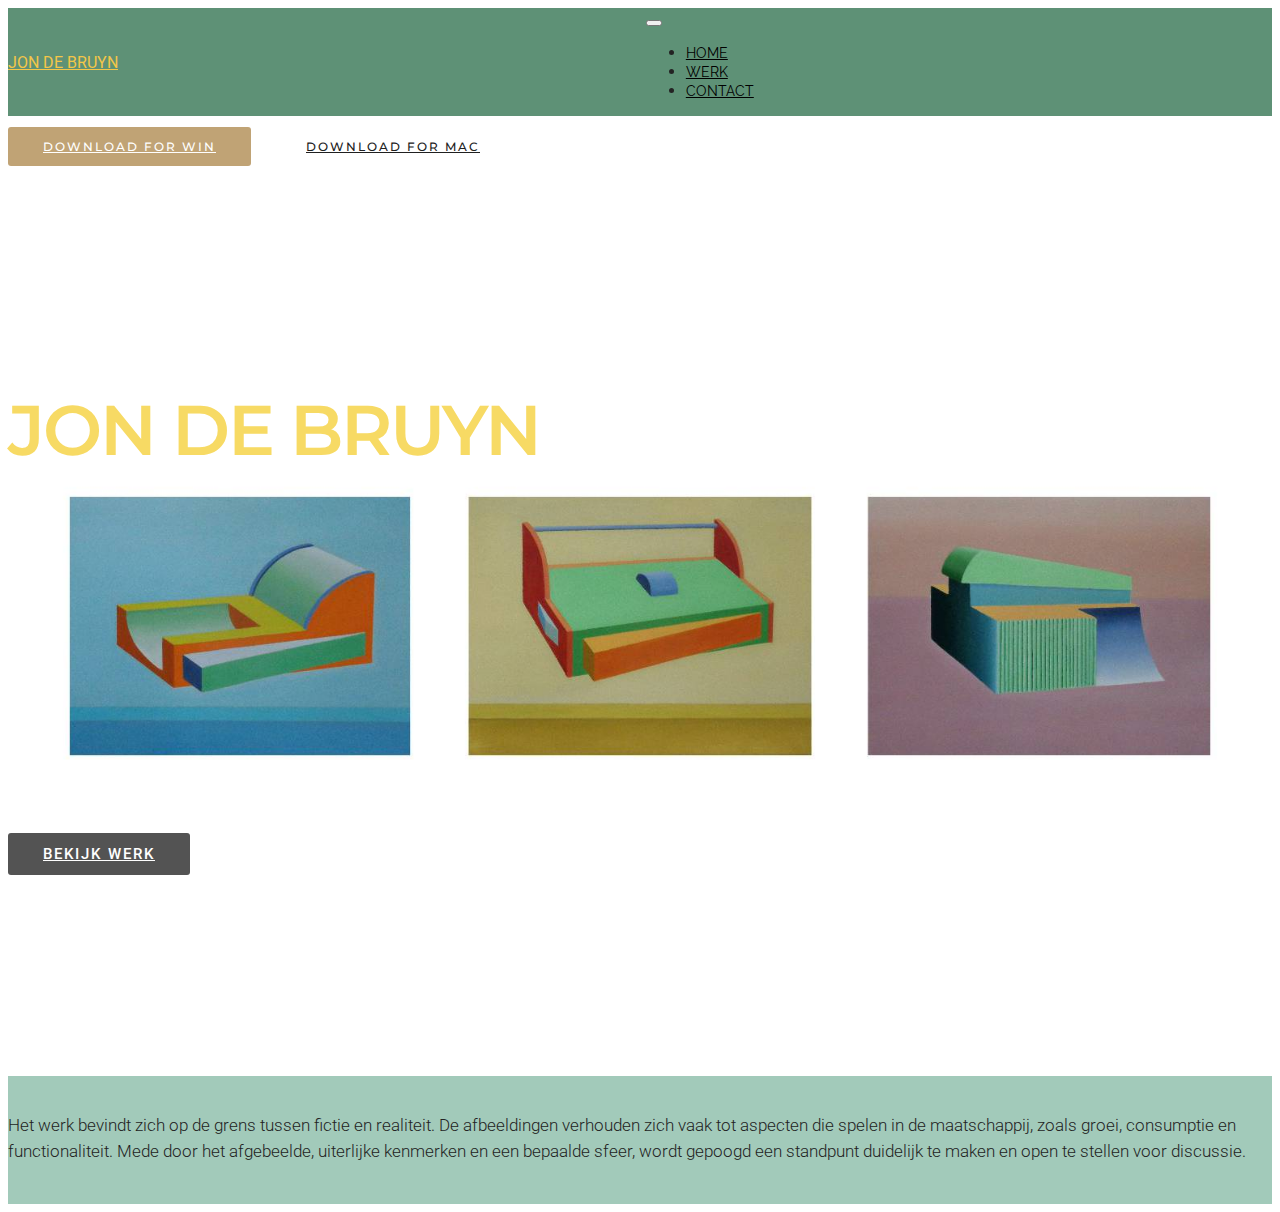
==== index.html @ d021d60c "Revert "VERSIE 2018"" ====
<!DOCTYPE html>
<html>
<head>
  <!-- Site made with Mobirise Website Builder v3.6.4, https://mobirise.com -->
  <meta charset="UTF-8">
  <meta http-equiv="X-UA-Compatible" content="IE=edge">
  <meta name="generator" content="Mobirise v3.6.4, mobirise.com">
  <meta name="viewport" content="width=device-width, initial-scale=1">
  <link rel="shortcut icon" href="assets/images/logo.png" type="image/x-icon">
  <meta name="description" content="JonDB, Portfolio, Beeldende Kunst">
  
  <link rel="stylesheet" href="https://fonts.googleapis.com/css?family=Lora:400,700,400italic,700italic&amp;subset=latin">
  <link rel="stylesheet" href="https://fonts.googleapis.com/css?family=Montserrat:400,700">
  <link rel="stylesheet" href="https://fonts.googleapis.com/css?family=Raleway:400,100,200,300,500,600,700,800,900">
  <link rel="stylesheet" href="assets/et-line-font-plugin/style.css">
  <link rel="stylesheet" href="assets/bootstrap-material-design-font/css/material.css">
  <link rel="stylesheet" href="assets/tether/tether.min.css">
  <link rel="stylesheet" href="assets/bootstrap/css/bootstrap.min.css">
  <link rel="stylesheet" href="assets/socicon/css/socicon.min.css">
  <link rel="stylesheet" href="assets/dropdown/css/style.css">
  <link rel="stylesheet" href="assets/theme/css/style.css">
  <link rel="stylesheet" href="assets/mobirise/css/mbr-additional.css" type="text/css">
  
  
  
</head>
<body>
<section id="index-ext_menu-0">

    <nav class="navbar navbar-dropdown navbar-fixed-top">
        <div class="container">

            <div class="mbr-table">
                <div class="mbr-table-cell">

                    <div class="navbar-brand">
                        
                        <a class="navbar-caption text-warning" href="https://mobirise.com">JON DE BRUYN<br></a>
                    </div>

                </div>
                <div class="mbr-table-cell">

                    <button class="navbar-toggler pull-xs-right hidden-md-up" type="button" data-toggle="collapse" data-target="#exCollapsingNavbar">
                        <div class="hamburger-icon"></div>
                    </button>

                    <ul class="nav-dropdown collapse pull-xs-right nav navbar-nav navbar-toggleable-sm" id="exCollapsingNavbar"><li class="nav-item"><a class="nav-link link" href="https://mobirise.com/">HOME<br></a></li><li class="nav-item"><a class="nav-link link" href="https://mobirise.com/">WERK</a></li><li class="nav-item"><a class="nav-link link" href="https://mobirise.com/">CONTACT<br></a></li></ul>
                    <button hidden="" class="navbar-toggler navbar-close" type="button" data-toggle="collapse" data-target="#exCollapsingNavbar">
                        <div class="close-icon"></div>
                    </button>

                </div>
            </div>

        </div>
    </nav>

</section>

<section class="engine"><a rel="external" href="https://mobirise.com">simple wysiwyg site builder software download</a></section><section class="mbr-section mbr-section__container mbr-after-navbar" id="index-buttons1-0" style="background-color: rgb(255, 255, 255); padding-top: 20px; padding-bottom: 20px;">

    <div class="container">
        <div class="row">
            <div class="col-xs-12">
                <div class="text-xs-center"><a class="btn btn-primary" href="https://mobirise.com/mobirise-free-win.zip">DOWNLOAD FOR WIN</a> <a class="btn btn-black btn-black-outline" href="https://mobirise.com/mobirise-free-mac.zip">DOWNLOAD FOR MAC</a></div>
            </div>
        </div>
    </div>

</section>

<section class="mbr-section mbr-section-hero mbr-section-full" id="index-header1-0" style="background-image: url(assets/images/omslag-2000x1111-64.jpg);">

    <div class="mbr-overlay" style="opacity: 0; background-color: rgb(97, 173, 226);"></div>

    <div class="mbr-table-cell">

        <div class="container">
            <div class="row">
                <div class="mbr-section col-md-10 col-md-offset-1 text-xs-center">

                    <h1 class="mbr-section-title display-1"><span style="color: rgb(247, 218, 100); font-family: Montserrat, sans-serif; font-size: 4.39rem; line-height: 1.1;">JON DE BRUYN</span><br><br><br><br><br></h1>
                    
                    <div class="mbr-section-btn"><a class="btn btn-lg btn-black" href="https://mobirise.com">BEKIJK WERK</a> </div>
                </div>
            </div>
        </div>
    </div>

    

</section>

<section class="mbr-section article mbr-section__container" id="index-content1-0" style="background-color: rgb(162, 202, 186); padding-top: 20px; padding-bottom: 40px;">

    <div class="container">
        <div class="row">
            <div class="col-xs-12 lead"><p>Het werk bevindt zich op de grens tussen fictie en realiteit.&nbsp;<span style="font-size: 1.07rem; line-height: 1.5;">De afbeeldingen verhouden zich vaak tot aspecten die spelen in de maatschappij, zoals groei, consumptie en functionaliteit. Mede door het afgebeelde, uiterlijke kenmerken en een bepaalde sfeer, wordt gepoogd een standpunt duidelijk te maken en open te stellen voor discussie.</span></p></div>
        </div>
    </div>

</section>


  <script src="assets/web/assets/jquery/jquery.min.js"></script>
  <script src="assets/tether/tether.min.js"></script>
  <script src="assets/bootstrap/js/bootstrap.min.js"></script>
  <script src="assets/smooth-scroll/SmoothScroll.js"></script>
  <script src="assets/dropdown/js/script.min.js"></script>
  <script src="assets/touchSwipe/jquery.touchSwipe.min.js"></script>
  <script src="assets/theme/js/script.js"></script>
  
  
</body>
</html>
---- assets/bootstrap-material-design-font/css/material.css ----
@font-face {
  font-family: 'Material-Design-Icons';
  src: url('../fonts/Material-Design-Icons.eot?3ocs8m');
  src: url('../fonts/Material-Design-Icons.eot?#iefix3ocs8m') format('embedded-opentype'), url('../fonts/Material-Design-Icons.woff?3ocs8m') format('woff'), url('../fonts/Material-Design-Icons.ttf?3ocs8m') format('truetype'), url('../fonts/Material-Design-Icons.svg?3ocs8m#Material-Design-Icons') format('svg');
  font-weight: normal;
  font-style: normal;
}
[class^="mdi-"],
[class*="mdi-"] {
  speak: none;
  display: inline-block;
  font-style: normal;
  font-variant:normal;
  font-weight:normal;
  /*font-size:24px;*/
  line-height:1;
  font-family:'Material-Design-Icons' !important;
  text-rendering: auto;
  
  -webkit-font-smoothing: antialiased;
  -moz-osx-font-smoothing: grayscale;
  -webkit-transform: translate(0, 0);
      -ms-transform: translate(0, 0);
          transform: translate(0, 0);
}
[class^="mdi-"]:before,
[class*="mdi-"]:before {
  display: inline-block;
  speak: none;
  text-decoration: inherit;
}
[class^="mdi-"].pull-left,
[class*="mdi-"].pull-left {
  margin-right: .3em;
}
[class^="mdi-"].pull-right,
[class*="mdi-"].pull-right {
  margin-left: .3em;
}
[class^="mdi-"].mdi-lg:before,
[class*="mdi-"].mdi-lg:before,
[class^="mdi-"].mdi-lg:after,
[class*="mdi-"].mdi-lg:after {
  font-size: 1.33333333em;
  line-height: 0.75em;
  vertical-align: -15%;
}
[class^="mdi-"].mdi-2x:before,
[class*="mdi-"].mdi-2x:before,
[class^="mdi-"].mdi-2x:after,
[class*="mdi-"].mdi-2x:after {
  font-size: 2em;
}
[class^="mdi-"].mdi-3x:before,
[class*="mdi-"].mdi-3x:before,
[class^="mdi-"].mdi-3x:after,
[class*="mdi-"].mdi-3x:after {
  font-size: 3em;
}
[class^="mdi-"].mdi-4x:before,
[class*="mdi-"].mdi-4x:before,
[class^="mdi-"].mdi-4x:after,
[class*="mdi-"].mdi-4x:after {
  font-size: 4em;
}
[class^="mdi-"].mdi-5x:before,
[class*="mdi-"].mdi-5x:before,
[class^="mdi-"].mdi-5x:after,
[class*="mdi-"].mdi-5x:after {
  font-size: 5em;
}
[class^="mdi-device-signal-cellular-"]:after,
[class^="mdi-device-battery-"]:after,
[class^="mdi-device-battery-charging-"]:after,
[class^="mdi-device-signal-cellular-connected-no-internet-"]:after,
[class^="mdi-device-signal-wifi-"]:after,
[class^="mdi-device-signal-wifi-statusbar-not-connected"]:after,
.mdi-device-network-wifi:after {
  opacity: .3;
  position: absolute;
  left: 0;
  top: 0;
  z-index: 1;
  display: inline-block;
  speak: none;
  text-decoration: inherit;
}
[class^="mdi-device-signal-cellular-"]:after {
  content: "\e758";
}
[class^="mdi-device-battery-"]:after {
  content: "\e735";
}
[class^="mdi-device-battery-charging-"]:after {
  content: "\e733";
}
[class^="mdi-device-signal-cellular-connected-no-internet-"]:after {
  content: "\e75d";
}
[class^="mdi-device-signal-wifi-"]:after,
.mdi-device-network-wifi:after {
  content: "\e765";
}
[class^="mdi-device-signal-wifi-statusbasr-not-connected"]:after {
  content: "\e8f7";
}
.mdi-device-signal-cellular-off:after,
.mdi-device-signal-cellular-null:after,
.mdi-device-signal-cellular-no-sim:after,
.mdi-device-signal-wifi-off:after,
.mdi-device-signal-wifi-4-bar:after,
.mdi-device-signal-cellular-4-bar:after,
.mdi-device-battery-alert:after,
.mdi-device-signal-cellular-connected-no-internet-4-bar:after,
.mdi-device-battery-std:after,
.mdi-device-battery-full .mdi-device-battery-unknown:after {
  content: "";
}
.mdi-fw {
  width: 1.28571429em;
  text-align: center;
}
.mdi-ul {
  padding-left: 0;
  margin-left: 2.14285714em;
  list-style-type: none;
}
.mdi-ul > li {
  position: relative;
}
.mdi-li {
  position: absolute;
  left: -2.14285714em;
  width: 2.14285714em;
  top: 0.14285714em;
  text-align: center;
}
.mdi-li.mdi-lg {
  left: -1.85714286em;
}
.mdi-border {
  padding: .2em .25em .15em;
  border: solid 0.08em #eeeeee;
  border-radius: .1em;
}
.mdi-spin {
  -webkit-animation: mdi-spin 2s infinite linear;
  animation: mdi-spin 2s infinite linear;
  -webkit-transform-origin: 50% 50%;
  -ms-transform-origin: 50% 50%;
      transform-origin: 50% 50%;
}
.mdi-pulse {
  -webkit-animation: mdi-spin 1s steps(8) infinite;
  animation: mdi-spin 1s steps(8) infinite;
  -webkit-transform-origin: 50% 50%;
  -ms-transform-origin: 50% 50%;
      transform-origin: 50% 50%;
}
@-webkit-keyframes mdi-spin {
  0% {
    -webkit-transform: rotate(0deg);
    transform: rotate(0deg);
  }
  100% {
    -webkit-transform: rotate(359deg);
    transform: rotate(359deg);
  }
}
@keyframes mdi-spin {
  0% {
    -webkit-transform: rotate(0deg);
    transform: rotate(0deg);
  }
  100% {
    -webkit-transform: rotate(359deg);
    transform: rotate(359deg);
  }
}
.mdi-rotate-90 {
  filter: progid:DXImageTransform.Microsoft.BasicImage(rotation=1);
  -webkit-transform: rotate(90deg);
  -ms-transform: rotate(90deg);
  transform: rotate(90deg);
}
.mdi-rotate-180 {
  filter: progid:DXImageTransform.Microsoft.BasicImage(rotation=2);
  -webkit-transform: rotate(180deg);
  -ms-transform: rotate(180deg);
  transform: rotate(180deg);
}
.mdi-rotate-270 {
  filter: progid:DXImageTransform.Microsoft.BasicImage(rotation=3);
  -webkit-transform: rotate(270deg);
  -ms-transform: rotate(270deg);
  transform: rotate(270deg);
}
.mdi-flip-horizontal {
  filter: progid:DXImageTransform.Microsoft.BasicImage(rotation=0, mirror=1);
  -webkit-transform: scale(-1, 1);
  -ms-transform: scale(-1, 1);
  transform: scale(-1, 1);
}
.mdi-flip-vertical {
  filter: progid:DXImageTransform.Microsoft.BasicImage(rotation=2, mirror=1);
  -webkit-transform: scale(1, -1);
  -ms-transform: scale(1, -1);
  transform: scale(1, -1);
}
:root .mdi-rotate-90,
:root .mdi-rotate-180,
:root .mdi-rotate-270,
:root .mdi-flip-horizontal,
:root .mdi-flip-vertical {
  -webkit-filter: none;
          filter: none;
}
.mdi-stack {
  position: relative;
  display: inline-block;
  width: 2em;
  height: 2em;
  line-height: 2em;
  vertical-align: middle;
}
.mdi-stack-1x,
.mdi-stack-2x {
  position: absolute;
  left: 0;
  width: 100%;
  text-align: center;
}
.mdi-stack-1x {
  line-height: inherit;
}
.mdi-stack-2x {
  font-size: 2em;
}
.mdi-inverse {
  color: #ffffff;
}
/* Start Icons */
.mdi-action-3d-rotation:before {
  content: "\e600";
}
.mdi-action-accessibility:before {
  content: "\e601";
}
.mdi-action-account-balance-wallet:before {
  content: "\e602";
}
.mdi-action-account-balance:before {
  content: "\e603";
}
.mdi-action-account-box:before {
  content: "\e604";
}
.mdi-action-account-child:before {
  content: "\e605";
}
.mdi-action-account-circle:before {
  content: "\e606";
}
.mdi-action-add-shopping-cart:before {
  content: "\e607";
}
.mdi-action-alarm-add:before {
  content: "\e608";
}
.mdi-action-alarm-off:before {
  content: "\e609";
}
.mdi-action-alarm-on:before {
  content: "\e60a";
}
.mdi-action-alarm:before {
  content: "\e60b";
}
.mdi-action-android:before {
  content: "\e60c";
}
.mdi-action-announcement:before {
  content: "\e60d";
}
.mdi-action-aspect-ratio:before {
  content: "\e60e";
}
.mdi-action-assessment:before {
  content: "\e60f";
}
.mdi-action-assignment-ind:before {
  content: "\e610";
}
.mdi-action-assignment-late:before {
  content: "\e611";
}
.mdi-action-assignment-return:before {
  content: "\e612";
}
.mdi-action-assignment-returned:before {
  content: "\e613";
}
.mdi-action-assignment-turned-in:before {
  content: "\e614";
}
.mdi-action-assignment:before {
  content: "\e615";
}
.mdi-action-autorenew:before {
  content: "\e616";
}
.mdi-action-backup:before {
  content: "\e617";
}
.mdi-action-book:before {
  content: "\e618";
}
.mdi-action-bookmark-outline:before {
  content: "\e619";
}
.mdi-action-bookmark:before {
  content: "\e61a";
}
.mdi-action-bug-report:before {
  content: "\e61b";
}
.mdi-action-cached:before {
  content: "\e61c";
}
.mdi-action-check-circle:before {
  content: "\e61d";
}
.mdi-action-class:before {
  content: "\e61e";
}
.mdi-action-credit-card:before {
  content: "\e61f";
}
.mdi-action-dashboard:before {
  content: "\e620";
}
.mdi-action-delete:before {
  content: "\e621";
}
.mdi-action-description:before {
  content: "\e622";
}
.mdi-action-dns:before {
  content: "\e623";
}
.mdi-action-done-all:before {
  content: "\e624";
}
.mdi-action-done:before {
  content: "\e625";
}
.mdi-action-event:before {
  content: "\e626";
}
.mdi-action-exit-to-app:before {
  content: "\e627";
}
.mdi-action-explore:before {
  content: "\e628";
}
.mdi-action-extension:before {
  content: "\e629";
}
.mdi-action-face-unlock:before {
  content: "\e62a";
}
.mdi-action-favorite-outline:before {
  content: "\e62b";
}
.mdi-action-favorite:before {
  content: "\e62c";
}
.mdi-action-find-in-page:before {
  content: "\e62d";
}
.mdi-action-find-replace:before {
  content: "\e62e";
}
.mdi-action-flip-to-back:before {
  content: "\e62f";
}
.mdi-action-flip-to-front:before {
  content: "\e630";
}
.mdi-action-get-app:before {
  content: "\e631";
}
.mdi-action-grade:before {
  content: "\e632";
}
.mdi-action-group-work:before {
  content: "\e633";
}
.mdi-action-help:before {
  content: "\e634";
}
.mdi-action-highlight-remove:before {
  content: "\e635";
}
.mdi-action-history:before {
  content: "\e636";
}
.mdi-action-home:before {
  content: "\e637";
}
.mdi-action-https:before {
  content: "\e638";
}
.mdi-action-info-outline:before {
  content: "\e639";
}
.mdi-action-info:before {
  content: "\e63a";
}
.mdi-action-input:before {
  content: "\e63b";
}
.mdi-action-invert-colors:before {
  content: "\e63c";
}
.mdi-action-label-outline:before {
  content: "\e63d";
}
.mdi-action-label:before {
  content: "\e63e";
}
.mdi-action-language:before {
  content: "\e63f";
}
.mdi-action-launch:before {
  content: "\e640";
}
.mdi-action-list:before {
  content: "\e641";
}
.mdi-action-lock-open:before {
  content: "\e642";
}
.mdi-action-lock-outline:before {
  content: "\e643";
}
.mdi-action-lock:before {
  content: "\e644";
}
.mdi-action-loyalty:before {
  content: "\e645";
}
.mdi-action-markunread-mailbox:before {
  content: "\e646";
}
.mdi-action-note-add:before {
  content: "\e647";
}
.mdi-action-open-in-browser:before {
  content: "\e648";
}
.mdi-action-open-in-new:before {
  content: "\e649";
}
.mdi-action-open-with:before {
  content: "\e64a";
}
.mdi-action-pageview:before {
  content: "\e64b";
}
.mdi-action-payment:before {
  content: "\e64c";
}
.mdi-action-perm-camera-mic:before {
  content: "\e64d";
}
.mdi-action-perm-contact-cal:before {
  content: "\e64e";
}
.mdi-action-perm-data-setting:before {
  content: "\e64f";
}
.mdi-action-perm-device-info:before {
  content: "\e650";
}
.mdi-action-perm-identity:before {
  content: "\e651";
}
.mdi-action-perm-media:before {
  content: "\e652";
}
.mdi-action-perm-phone-msg:before {
  content: "\e653";
}
.mdi-action-perm-scan-wifi:before {
  content: "\e654";
}
.mdi-action-picture-in-picture:before {
  content: "\e655";
}
.mdi-action-polymer:before {
  content: "\e656";
}
.mdi-action-print:before {
  content: "\e657";
}
.mdi-action-query-builder:before {
  content: "\e658";
}
.mdi-action-question-answer:before {
  content: "\e659";
}
.mdi-action-receipt:before {
  content: "\e65a";
}
.mdi-action-redeem:before {
  content: "\e65b";
}
.mdi-action-reorder:before {
  content: "\e65c";
}
.mdi-action-report-problem:before {
  content: "\e65d";
}
.mdi-action-restore:before {
  content: "\e65e";
}
.mdi-action-room:before {
  content: "\e65f";
}
.mdi-action-schedule:before {
  content: "\e660";
}
.mdi-action-search:before {
  content: "\e661";
}
.mdi-action-settings-applications:before {
  content: "\e662";
}
.mdi-action-settings-backup-restore:before {
  content: "\e663";
}
.mdi-action-settings-bluetooth:before {
  content: "\e664";
}
.mdi-action-settings-cell:before {
  content: "\e665";
}
.mdi-action-settings-display:before {
  content: "\e666";
}
.mdi-action-settings-ethernet:before {
  content: "\e667";
}
.mdi-action-settings-input-antenna:before {
  content: "\e668";
}
.mdi-action-settings-input-component:before {
  content: "\e669";
}
.mdi-action-settings-input-composite:before {
  content: "\e66a";
}
.mdi-action-settings-input-hdmi:before {
  content: "\e66b";
}
.mdi-action-settings-input-svideo:before {
  content: "\e66c";
}
.mdi-action-settings-overscan:before {
  content: "\e66d";
}
.mdi-action-settings-phone:before {
  content: "\e66e";
}
.mdi-action-settings-power:before {
  content: "\e66f";
}
.mdi-action-settings-remote:before {
  content: "\e670";
}
.mdi-action-settings-voice:before {
  content: "\e671";
}
.mdi-action-settings:before {
  content: "\e672";
}
.mdi-action-shop-two:before {
  content: "\e673";
}
.mdi-action-shop:before {
  content: "\e674";
}
.mdi-action-shopping-basket:before {
  content: "\e675";
}
.mdi-action-shopping-cart:before {
  content: "\e676";
}
.mdi-action-speaker-notes:before {
  content: "\e677";
}
.mdi-action-spellcheck:before {
  content: "\e678";
}
.mdi-action-star-rate:before {
  content: "\e679";
}
.mdi-action-stars:before {
  content: "\e67a";
}
.mdi-action-store:before {
  content: "\e67b";
}
.mdi-action-subject:before {
  content: "\e67c";
}
.mdi-action-supervisor-account:before {
  content: "\e67d";
}
.mdi-action-swap-horiz:before {
  content: "\e67e";
}
.mdi-action-swap-vert-circle:before {
  content: "\e67f";
}
.mdi-action-swap-vert:before {
  content: "\e680";
}
.mdi-action-system-update-tv:before {
  content: "\e681";
}
.mdi-action-tab-unselected:before {
  content: "\e682";
}
.mdi-action-tab:before {
  content: "\e683";
}
.mdi-action-theaters:before {
  content: "\e684";
}
.mdi-action-thumb-down:before {
  content: "\e685";
}
.mdi-action-thumb-up:before {
  content: "\e686";
}
.mdi-action-thumbs-up-down:before {
  content: "\e687";
}
.mdi-action-toc:before {
  content: "\e688";
}
.mdi-action-today:before {
  content: "\e689";
}
.mdi-action-track-changes:before {
  content: "\e68a";
}
.mdi-action-translate:before {
  content: "\e68b";
}
.mdi-action-trending-down:before {
  content: "\e68c";
}
.mdi-action-trending-neutral:before {
  content: "\e68d";
}
.mdi-action-trending-up:before {
  content: "\e68e";
}
.mdi-action-turned-in-not:before {
  content: "\e68f";
}
.mdi-action-turned-in:before {
  content: "\e690";
}
.mdi-action-verified-user:before {
  content: "\e691";
}
.mdi-action-view-agenda:before {
  content: "\e692";
}
.mdi-action-view-array:before {
  content: "\e693";
}
.mdi-action-view-carousel:before {
  content: "\e694";
}
.mdi-action-view-column:before {
  content: "\e695";
}
.mdi-action-view-day:before {
  content: "\e696";
}
.mdi-action-view-headline:before {
  content: "\e697";
}
.mdi-action-view-list:before {
  content: "\e698";
}
.mdi-action-view-module:before {
  content: "\e699";
}
.mdi-action-view-quilt:before {
  content: "\e69a";
}
.mdi-action-view-stream:before {
  content: "\e69b";
}
.mdi-action-view-week:before {
  content: "\e69c";
}
.mdi-action-visibility-off:before {
  content: "\e69d";
}
.mdi-action-visibility:before {
  content: "\e69e";
}
.mdi-action-wallet-giftcard:before {
  content: "\e69f";
}
.mdi-action-wallet-membership:before {
  content: "\e6a0";
}
.mdi-action-wallet-travel:before {
  content: "\e6a1";
}
.mdi-action-work:before {
  content: "\e6a2";
}
.mdi-alert-error:before {
  content: "\e6a3";
}
.mdi-alert-warning:before {
  content: "\e6a4";
}
.mdi-av-album:before {
  content: "\e6a5";
}
.mdi-av-closed-caption:before {
  content: "\e6a6";
}
.mdi-av-equalizer:before {
  content: "\e6a7";
}
.mdi-av-explicit:before {
  content: "\e6a8";
}
.mdi-av-fast-forward:before {
  content: "\e6a9";
}
.mdi-av-fast-rewind:before {
  content: "\e6aa";
}
.mdi-av-games:before {
  content: "\e6ab";
}
.mdi-av-hearing:before {
  content: "\e6ac";
}
.mdi-av-high-quality:before {
  content: "\e6ad";
}
.mdi-av-loop:before {
  content: "\e6ae";
}
.mdi-av-mic-none:before {
  content: "\e6af";
}
.mdi-av-mic-off:before {
  content: "\e6b0";
}
.mdi-av-mic:before {
  content: "\e6b1";
}
.mdi-av-movie:before {
  content: "\e6b2";
}
.mdi-av-my-library-add:before {
  content: "\e6b3";
}
.mdi-av-my-library-books:before {
  content: "\e6b4";
}
.mdi-av-my-library-music:before {
  content: "\e6b5";
}
.mdi-av-new-releases:before {
  content: "\e6b6";
}
.mdi-av-not-interested:before {
  content: "\e6b7";
}
.mdi-av-pause-circle-fill:before {
  content: "\e6b8";
}
.mdi-av-pause-circle-outline:before {
  content: "\e6b9";
}
.mdi-av-pause:before {
  content: "\e6ba";
}
.mdi-av-play-arrow:before {
  content: "\e6bb";
}
.mdi-av-play-circle-fill:before {
  content: "\e6bc";
}
.mdi-av-play-circle-outline:before {
  content: "\e6bd";
}
.mdi-av-play-shopping-bag:before {
  content: "\e6be";
}
.mdi-av-playlist-add:before {
  content: "\e6bf";
}
.mdi-av-queue-music:before {
  content: "\e6c0";
}
.mdi-av-queue:before {
  content: "\e6c1";
}
.mdi-av-radio:before {
  content: "\e6c2";
}
.mdi-av-recent-actors:before {
  content: "\e6c3";
}
.mdi-av-repeat-one:before {
  content: "\e6c4";
}
.mdi-av-repeat:before {
  content: "\e6c5";
}
.mdi-av-replay:before {
  content: "\e6c6";
}
.mdi-av-shuffle:before {
  content: "\e6c7";
}
.mdi-av-skip-next:before {
  content: "\e6c8";
}
.mdi-av-skip-previous:before {
  content: "\e6c9";
}
.mdi-av-snooze:before {
  content: "\e6ca";
}
.mdi-av-stop:before {
  content: "\e6cb";
}
.mdi-av-subtitles:before {
  content: "\e6cc";
}
.mdi-av-surround-sound:before {
  content: "\e6cd";
}
.mdi-av-timer:before {
  content: "\e6ce";
}
.mdi-av-video-collection:before {
  content: "\e6cf";
}
.mdi-av-videocam-off:before {
  content: "\e6d0";
}
.mdi-av-videocam:before {
  content: "\e6d1";
}
.mdi-av-volume-down:before {
  content: "\e6d2";
}
.mdi-av-volume-mute:before {
  content: "\e6d3";
}
.mdi-av-volume-off:before {
  content: "\e6d4";
}
.mdi-av-volume-up:before {
  content: "\e6d5";
}
.mdi-av-web:before {
  content: "\e6d6";
}
.mdi-communication-business:before {
  content: "\e6d7";
}
.mdi-communication-call-end:before {
  content: "\e6d8";
}
.mdi-communication-call-made:before {
  content: "\e6d9";
}
.mdi-communication-call-merge:before {
  content: "\e6da";
}
.mdi-communication-call-missed:before {
  content: "\e6db";
}
.mdi-communication-call-received:before {
  content: "\e6dc";
}
.mdi-communication-call-split:before {
  content: "\e6dd";
}
.mdi-communication-call:before {
  content: "\e6de";
}
.mdi-communication-chat:before {
  content: "\e6df";
}
.mdi-communication-clear-all:before {
  content: "\e6e0";
}
.mdi-communication-comment:before {
  content: "\e6e1";
}
.mdi-communication-contacts:before {
  content: "\e6e2";
}
.mdi-communication-dialer-sip:before {
  content: "\e6e3";
}
.mdi-communication-dialpad:before {
  content: "\e6e4";
}
.mdi-communication-dnd-on:before {
  content: "\e6e5";
}
.mdi-communication-email:before {
  content: "\e6e6";
}
.mdi-communication-forum:before {
  content: "\e6e7";
}
.mdi-communication-import-export:before {
  content: "\e6e8";
}
.mdi-communication-invert-colors-off:before {
  content: "\e6e9";
}
.mdi-communication-invert-colors-on:before {
  content: "\e6ea";
}
.mdi-communication-live-help:before {
  content: "\e6eb";
}
.mdi-communication-location-off:before {
  content: "\e6ec";
}
.mdi-communication-location-on:before {
  content: "\e6ed";
}
.mdi-communication-message:before {
  content: "\e6ee";
}
.mdi-communication-messenger:before {
  content: "\e6ef";
}
.mdi-communication-no-sim:before {
  content: "\e6f0";
}
.mdi-communication-phone:before {
  content: "\e6f1";
}
.mdi-communication-portable-wifi-off:before {
  content: "\e6f2";
}
.mdi-communication-quick-contacts-dialer:before {
  content: "\e6f3";
}
.mdi-communication-quick-contacts-mail:before {
  content: "\e6f4";
}
.mdi-communication-ring-volume:before {
  content: "\e6f5";
}
.mdi-communication-stay-current-landscape:before {
  content: "\e6f6";
}
.mdi-communication-stay-current-portrait:before {
  content: "\e6f7";
}
.mdi-communication-stay-primary-landscape:before {
  content: "\e6f8";
}
.mdi-communication-stay-primary-portrait:before {
  content: "\e6f9";
}
.mdi-communication-swap-calls:before {
  content: "\e6fa";
}
.mdi-communication-textsms:before {
  content: "\e6fb";
}
.mdi-communication-voicemail:before {
  content: "\e6fc";
}
.mdi-communication-vpn-key:before {
  content: "\e6fd";
}
.mdi-content-add-box:before {
  content: "\e6fe";
}
.mdi-content-add-circle-outline:before {
  content: "\e6ff";
}
.mdi-content-add-circle:before {
  content: "\e700";
}
.mdi-content-add:before {
  content: "\e701";
}
.mdi-content-archive:before {
  content: "\e702";
}
.mdi-content-backspace:before {
  content: "\e703";
}
.mdi-content-block:before {
  content: "\e704";
}
.mdi-content-clear:before {
  content: "\e705";
}
.mdi-content-content-copy:before {
  content: "\e706";
}
.mdi-content-content-cut:before {
  content: "\e707";
}
.mdi-content-content-paste:before {
  content: "\e708";
}
.mdi-content-create:before {
  content: "\e709";
}
.mdi-content-drafts:before {
  content: "\e70a";
}
.mdi-content-filter-list:before {
  content: "\e70b";
}
.mdi-content-flag:before {
  content: "\e70c";
}
.mdi-content-forward:before {
  content: "\e70d";
}
.mdi-content-gesture:before {
  content: "\e70e";
}
.mdi-content-inbox:before {
  content: "\e70f";
}
.mdi-content-link:before {
  content: "\e710";
}
.mdi-content-mail:before {
  content: "\e711";
}
.mdi-content-markunread:before {
  content: "\e712";
}
.mdi-content-redo:before {
  content: "\e713";
}
.mdi-content-remove-circle-outline:before {
  content: "\e714";
}
.mdi-content-remove-circle:before {
  content: "\e715";
}
.mdi-content-remove:before {
  content: "\e716";
}
.mdi-content-reply-all:before {
  content: "\e717";
}
.mdi-content-reply:before {
  content: "\e718";
}
.mdi-content-report:before {
  content: "\e719";
}
.mdi-content-save:before {
  content: "\e71a";
}
.mdi-content-select-all:before {
  content: "\e71b";
}
.mdi-content-send:before {
  content: "\e71c";
}
.mdi-content-sort:before {
  content: "\e71d";
}
.mdi-content-text-format:before {
  content: "\e71e";
}
.mdi-content-undo:before {
  content: "\e71f";
}
.mdi-editor-attach-file:before {
  content: "\e776";
}
.mdi-editor-attach-money:before {
  content: "\e777";
}
.mdi-editor-border-all:before {
  content: "\e778";
}
.mdi-editor-border-bottom:before {
  content: "\e779";
}
.mdi-editor-border-clear:before {
  content: "\e77a";
}
.mdi-editor-border-color:before {
  content: "\e77b";
}
.mdi-editor-border-horizontal:before {
  content: "\e77c";
}
.mdi-editor-border-inner:before {
  content: "\e77d";
}
.mdi-editor-border-left:before {
  content: "\e77e";
}
.mdi-editor-border-outer:before {
  content: "\e77f";
}
.mdi-editor-border-right:before {
  content: "\e780";
}
.mdi-editor-border-style:before {
  content: "\e781";
}
.mdi-editor-border-top:before {
  content: "\e782";
}
.mdi-editor-border-vertical:before {
  content: "\e783";
}
.mdi-editor-format-align-center:before {
  content: "\e784";
}
.mdi-editor-format-align-justify:before {
  content: "\e785";
}
.mdi-editor-format-align-left:before {
  content: "\e786";
}
.mdi-editor-format-align-right:before {
  content: "\e787";
}
.mdi-editor-format-bold:before {
  content: "\e788";
}
.mdi-editor-format-clear:before {
  content: "\e789";
}
.mdi-editor-format-color-fill:before {
  content: "\e78a";
}
.mdi-editor-format-color-reset:before {
  content: "\e78b";
}
.mdi-editor-format-color-text:before {
  content: "\e78c";
}
.mdi-editor-format-indent-decrease:before {
  content: "\e78d";
}
.mdi-editor-format-indent-increase:before {
  content: "\e78e";
}
.mdi-editor-format-italic:before {
  content: "\e78f";
}
.mdi-editor-format-line-spacing:before {
  content: "\e790";
}
.mdi-editor-format-list-bulleted:before {
  content: "\e791";
}
.mdi-editor-format-list-numbered:before {
  content: "\e792";
}
.mdi-editor-format-paint:before {
  content: "\e793";
}
.mdi-editor-format-quote:before {
  content: "\e794";
}
.mdi-editor-format-size:before {
  content: "\e795";
}
.mdi-editor-format-strikethrough:before {
  content: "\e796";
}
.mdi-editor-format-textdirection-l-to-r:before {
  content: "\e797";
}
.mdi-editor-format-textdirection-r-to-l:before {
  content: "\e798";
}
.mdi-editor-format-underline:before {
  content: "\e799";
}
.mdi-editor-functions:before {
  content: "\e79a";
}
.mdi-editor-insert-chart:before {
  content: "\e79b";
}
.mdi-editor-insert-comment:before {
  content: "\e79c";
}
.mdi-editor-insert-drive-file:before {
  content: "\e79d";
}
.mdi-editor-insert-emoticon:before {
  content: "\e79e";
}
.mdi-editor-insert-invitation:before {
  content: "\e79f";
}
.mdi-editor-insert-link:before {
  content: "\e7a0";
}
.mdi-editor-insert-photo:before {
  content: "\e7a1";
}
.mdi-editor-merge-type:before {
  content: "\e7a2";
}
.mdi-editor-mode-comment:before {
  content: "\e7a3";
}
.mdi-editor-mode-edit:before {
  content: "\e7a4";
}
.mdi-editor-publish:before {
  content: "\e7a5";
}
.mdi-editor-vertical-align-bottom:before {
  content: "\e7a6";
}
.mdi-editor-vertical-align-center:before {
  content: "\e7a7";
}
.mdi-editor-vertical-align-top:before {
  content: "\e7a8";
}
.mdi-editor-wrap-text:before {
  content: "\e7a9";
}
.mdi-file-attachment:before {
  content: "\e7aa";
}
.mdi-file-cloud-circle:before {
  content: "\e7ab";
}
.mdi-file-cloud-done:before {
  content: "\e7ac";
}
.mdi-file-cloud-download:before {
  content: "\e7ad";
}
.mdi-file-cloud-off:before {
  content: "\e7ae";
}
.mdi-file-cloud-queue:before {
  content: "\e7af";
}
.mdi-file-cloud-upload:before {
  content: "\e7b0";
}
.mdi-file-cloud:before {
  content: "\e7b1";
}
.mdi-file-file-download:before {
  content: "\e7b2";
}
.mdi-file-file-upload:before {
  content: "\e7b3";
}
.mdi-file-folder-open:before {
  content: "\e7b4";
}
.mdi-file-folder-shared:before {
  content: "\e7b5";
}
.mdi-file-folder:before {
  content: "\e7b6";
}
.mdi-device-access-alarm:before {
  content: "\e720";
}
.mdi-device-access-alarms:before {
  content: "\e721";
}
.mdi-device-access-time:before {
  content: "\e722";
}
.mdi-device-add-alarm:before {
  content: "\e723";
}
.mdi-device-airplanemode-off:before {
  content: "\e724";
}
.mdi-device-airplanemode-on:before {
  content: "\e725";
}
.mdi-device-battery-20:before {
  content: "\e726";
}
.mdi-device-battery-30:before {
  content: "\e727";
}
.mdi-device-battery-50:before {
  content: "\e728";
}
.mdi-device-battery-60:before {
  content: "\e729";
}
.mdi-device-battery-80:before {
  content: "\e72a";
}
.mdi-device-battery-90:before {
  content: "\e72b";
}
.mdi-device-battery-alert:before {
  content: "\e72c";
}
.mdi-device-battery-charging-20:before {
  content: "\e72d";
}
.mdi-device-battery-charging-30:before {
  content: "\e72e";
}
.mdi-device-battery-charging-50:before {
  content: "\e72f";
}
.mdi-device-battery-charging-60:before {
  content: "\e730";
}
.mdi-device-battery-charging-80:before {
  content: "\e731";
}
.mdi-device-battery-charging-90:before {
  content: "\e732";
}
.mdi-device-battery-charging-full:before {
  content: "\e733";
}
.mdi-device-battery-full:before {
  content: "\e734";
}
.mdi-device-battery-std:before {
  content: "\e735";
}
.mdi-device-battery-unknown:before {
  content: "\e736";
}
.mdi-device-bluetooth-connected:before {
  content: "\e737";
}
.mdi-device-bluetooth-disabled:before {
  content: "\e738";
}
.mdi-device-bluetooth-searching:before {
  content: "\e739";
}
.mdi-device-bluetooth:before {
  content: "\e73a";
}
.mdi-device-brightness-auto:before {
  content: "\e73b";
}
.mdi-device-brightness-high:before {
  content: "\e73c";
}
.mdi-device-brightness-low:before {
  content: "\e73d";
}
.mdi-device-brightness-medium:before {
  content: "\e73e";
}
.mdi-device-data-usage:before {
  content: "\e73f";
}
.mdi-device-developer-mode:before {
  content: "\e740";
}
.mdi-device-devices:before {
  content: "\e741";
}
.mdi-device-dvr:before {
  content: "\e742";
}
.mdi-device-gps-fixed:before {
  content: "\e743";
}
.mdi-device-gps-not-fixed:before {
  content: "\e744";
}
.mdi-device-gps-off:before {
  content: "\e745";
}
.mdi-device-location-disabled:before {
  content: "\e746";
}
.mdi-device-location-searching:before {
  content: "\e747";
}
.mdi-device-multitrack-audio:before {
  content: "\e748";
}
.mdi-device-network-cell:before {
  content: "\e749";
}
.mdi-device-network-wifi:before {
  content: "\e74a";
}
.mdi-device-nfc:before {
  content: "\e74b";
}
.mdi-device-now-wallpaper:before {
  content: "\e74c";
}
.mdi-device-now-widgets:before {
  content: "\e74d";
}
.mdi-device-screen-lock-landscape:before {
  content: "\e74e";
}
.mdi-device-screen-lock-portrait:before {
  content: "\e74f";
}
.mdi-device-screen-lock-rotation:before {
  content: "\e750";
}
.mdi-device-screen-rotation:before {
  content: "\e751";
}
.mdi-device-sd-storage:before {
  content: "\e752";
}
.mdi-device-settings-system-daydream:before {
  content: "\e753";
}
.mdi-device-signal-cellular-0-bar:before {
  content: "\e754";
}
.mdi-device-signal-cellular-1-bar:before {
  content: "\e755";
}
.mdi-device-signal-cellular-2-bar:before {
  content: "\e756";
}
.mdi-device-signal-cellular-3-bar:before {
  content: "\e757";
}
.mdi-device-signal-cellular-4-bar:before {
  content: "\e758";
}
.mdi-signal-wifi-statusbar-connected-no-internet-after:before {
  content: "\e8f6";
}
.mdi-device-signal-cellular-connected-no-internet-0-bar:before {
  content: "\e759";
}
.mdi-device-signal-cellular-connected-no-internet-1-bar:before {
  content: "\e75a";
}
.mdi-device-signal-cellular-connected-no-internet-2-bar:before {
  content: "\e75b";
}
.mdi-device-signal-cellular-connected-no-internet-3-bar:before {
  content: "\e75c";
}
.mdi-device-signal-cellular-connected-no-internet-4-bar:before {
  content: "\e75d";
}
.mdi-device-signal-cellular-no-sim:before {
  content: "\e75e";
}
.mdi-device-signal-cellular-null:before {
  content: "\e75f";
}
.mdi-device-signal-cellular-off:before {
  content: "\e760";
}
.mdi-device-signal-wifi-0-bar:before {
  content: "\e761";
}
.mdi-device-signal-wifi-1-bar:before {
  content: "\e762";
}
.mdi-device-signal-wifi-2-bar:before {
  content: "\e763";
}
.mdi-device-signal-wifi-3-bar:before {
  content: "\e764";
}
.mdi-device-signal-wifi-4-bar:before {
  content: "\e765";
}
.mdi-device-signal-wifi-off:before {
  content: "\e766";
}
.mdi-device-signal-wifi-statusbar-1-bar:before {
  content: "\e767";
}
.mdi-device-signal-wifi-statusbar-2-bar:before {
  content: "\e768";
}
.mdi-device-signal-wifi-statusbar-3-bar:before {
  content: "\e769";
}
.mdi-device-signal-wifi-statusbar-4-bar:before {
  content: "\e76a";
}
.mdi-device-signal-wifi-statusbar-connected-no-internet-:before {
  content: "\e76b";
}
.mdi-device-signal-wifi-statusbar-connected-no-internet:before {
  content: "\e76f";
}
.mdi-device-signal-wifi-statusbar-connected-no-internet-2:before {
  content: "\e76c";
}
.mdi-device-signal-wifi-statusbar-connected-no-internet-3:before {
  content: "\e76d";
}
.mdi-device-signal-wifi-statusbar-connected-no-internet-4:before {
  content: "\e76e";
}
.mdi-signal-wifi-statusbar-not-connected-after:before {
  content: "\e8f7";
}
.mdi-device-signal-wifi-statusbar-not-connected:before {
  content: "\e770";
}
.mdi-device-signal-wifi-statusbar-null:before {
  content: "\e771";
}
.mdi-device-storage:before {
  content: "\e772";
}
.mdi-device-usb:before {
  content: "\e773";
}
.mdi-device-wifi-lock:before {
  content: "\e774";
}
.mdi-device-wifi-tethering:before {
  content: "\e775";
}
.mdi-hardware-cast-connected:before {
  content: "\e7b7";
}
.mdi-hardware-cast:before {
  content: "\e7b8";
}
.mdi-hardware-computer:before {
  content: "\e7b9";
}
.mdi-hardware-desktop-mac:before {
  content: "\e7ba";
}
.mdi-hardware-desktop-windows:before {
  content: "\e7bb";
}
.mdi-hardware-dock:before {
  content: "\e7bc";
}
.mdi-hardware-gamepad:before {
  content: "\e7bd";
}
.mdi-hardware-headset-mic:before {
  content: "\e7be";
}
.mdi-hardware-headset:before {
  content: "\e7bf";
}
.mdi-hardware-keyboard-alt:before {
  content: "\e7c0";
}
.mdi-hardware-keyboard-arrow-down:before {
  content: "\e7c1";
}
.mdi-hardware-keyboard-arrow-left:before {
  content: "\e7c2";
}
.mdi-hardware-keyboard-arrow-right:before {
  content: "\e7c3";
}
.mdi-hardware-keyboard-arrow-up:before {
  content: "\e7c4";
}
.mdi-hardware-keyboard-backspace:before {
  content: "\e7c5";
}
.mdi-hardware-keyboard-capslock:before {
  content: "\e7c6";
}
.mdi-hardware-keyboard-control:before {
  content: "\e7c7";
}
.mdi-hardware-keyboard-hide:before {
  content: "\e7c8";
}
.mdi-hardware-keyboard-return:before {
  content: "\e7c9";
}
.mdi-hardware-keyboard-tab:before {
  content: "\e7ca";
}
.mdi-hardware-keyboard-voice:before {
  content: "\e7cb";
}
.mdi-hardware-keyboard:before {
  content: "\e7cc";
}
.mdi-hardware-laptop-chromebook:before {
  content: "\e7cd";
}
.mdi-hardware-laptop-mac:before {
  content: "\e7ce";
}
.mdi-hardware-laptop-windows:before {
  content: "\e7cf";
}
.mdi-hardware-laptop:before {
  content: "\e7d0";
}
.mdi-hardware-memory:before {
  content: "\e7d1";
}
.mdi-hardware-mouse:before {
  content: "\e7d2";
}
.mdi-hardware-phone-android:before {
  content: "\e7d3";
}
.mdi-hardware-phone-iphone:before {
  content: "\e7d4";
}
.mdi-hardware-phonelink-off:before {
  content: "\e7d5";
}
.mdi-hardware-phonelink:before {
  content: "\e7d6";
}
.mdi-hardware-security:before {
  content: "\e7d7";
}
.mdi-hardware-sim-card:before {
  content: "\e7d8";
}
.mdi-hardware-smartphone:before {
  content: "\e7d9";
}
.mdi-hardware-speaker:before {
  content: "\e7da";
}
.mdi-hardware-tablet-android:before {
  content: "\e7db";
}
.mdi-hardware-tablet-mac:before {
  content: "\e7dc";
}
.mdi-hardware-tablet:before {
  content: "\e7dd";
}
.mdi-hardware-tv:before {
  content: "\e7de";
}
.mdi-hardware-watch:before {
  content: "\e7df";
}
.mdi-image-add-to-photos:before {
  content: "\e7e0";
}
.mdi-image-adjust:before {
  content: "\e7e1";
}
.mdi-image-assistant-photo:before {
  content: "\e7e2";
}
.mdi-image-audiotrack:before {
  content: "\e7e3";
}
.mdi-image-blur-circular:before {
  content: "\e7e4";
}
.mdi-image-blur-linear:before {
  content: "\e7e5";
}
.mdi-image-blur-off:before {
  content: "\e7e6";
}
.mdi-image-blur-on:before {
  content: "\e7e7";
}
.mdi-image-brightness-1:before {
  content: "\e7e8";
}
.mdi-image-brightness-2:before {
  content: "\e7e9";
}
.mdi-image-brightness-3:before {
  content: "\e7ea";
}
.mdi-image-brightness-4:before {
  content: "\e7eb";
}
.mdi-image-brightness-5:before {
  content: "\e7ec";
}
.mdi-image-brightness-6:before {
  content: "\e7ed";
}
.mdi-image-brightness-7:before {
  content: "\e7ee";
}
.mdi-image-brush:before {
  content: "\e7ef";
}
.mdi-image-camera-alt:before {
  content: "\e7f0";
}
.mdi-image-camera-front:before {
  content: "\e7f1";
}
.mdi-image-camera-rear:before {
  content: "\e7f2";
}
.mdi-image-camera-roll:before {
  content: "\e7f3";
}
.mdi-image-camera:before {
  content: "\e7f4";
}
.mdi-image-center-focus-strong:before {
  content: "\e7f5";
}
.mdi-image-center-focus-weak:before {
  content: "\e7f6";
}
.mdi-image-collections:before {
  content: "\e7f7";
}
.mdi-image-color-lens:before {
  content: "\e7f8";
}
.mdi-image-colorize:before {
  content: "\e7f9";
}
.mdi-image-compare:before {
  content: "\e7fa";
}
.mdi-image-control-point-duplicate:before {
  content: "\e7fb";
}
.mdi-image-control-point:before {
  content: "\e7fc";
}
.mdi-image-crop-3-2:before {
  content: "\e7fd";
}
.mdi-image-crop-5-4:before {
  content: "\e7fe";
}
.mdi-image-crop-7-5:before {
  content: "\e7ff";
}
.mdi-image-crop-16-9:before {
  content: "\e800";
}
.mdi-image-crop-din:before {
  content: "\e801";
}
.mdi-image-crop-free:before {
  content: "\e802";
}
.mdi-image-crop-landscape:before {
  content: "\e803";
}
.mdi-image-crop-original:before {
  content: "\e804";
}
.mdi-image-crop-portrait:before {
  content: "\e805";
}
.mdi-image-crop-square:before {
  content: "\e806";
}
.mdi-image-crop:before {
  content: "\e807";
}
.mdi-image-dehaze:before {
  content: "\e808";
}
.mdi-image-details:before {
  content: "\e809";
}
.mdi-image-edit:before {
  content: "\e80a";
}
.mdi-image-exposure-minus-1:before {
  content: "\e80b";
}
.mdi-image-exposure-minus-2:before {
  content: "\e80c";
}
.mdi-image-exposure-plus-1:before {
  content: "\e80d";
}
.mdi-image-exposure-plus-2:before {
  content: "\e80e";
}
.mdi-image-exposure-zero:before {
  content: "\e80f";
}
.mdi-image-exposure:before {
  content: "\e810";
}
.mdi-image-filter-1:before {
  content: "\e811";
}
.mdi-image-filter-2:before {
  content: "\e812";
}
.mdi-image-filter-3:before {
  content: "\e813";
}
.mdi-image-filter-4:before {
  content: "\e814";
}
.mdi-image-filter-5:before {
  content: "\e815";
}
.mdi-image-filter-6:before {
  content: "\e816";
}
.mdi-image-filter-7:before {
  content: "\e817";
}
.mdi-image-filter-8:before {
  content: "\e818";
}
.mdi-image-filter-9-plus:before {
  content: "\e819";
}
.mdi-image-filter-9:before {
  content: "\e81a";
}
.mdi-image-filter-b-and-w:before {
  content: "\e81b";
}
.mdi-image-filter-center-focus:before {
  content: "\e81c";
}
.mdi-image-filter-drama:before {
  content: "\e81d";
}
.mdi-image-filter-frames:before {
  content: "\e81e";
}
.mdi-image-filter-hdr:before {
  content: "\e81f";
}
.mdi-image-filter-none:before {
  content: "\e820";
}
.mdi-image-filter-tilt-shift:before {
  content: "\e821";
}
.mdi-image-filter-vintage:before {
  content: "\e822";
}
.mdi-image-filter:before {
  content: "\e823";
}
.mdi-image-flare:before {
  content: "\e824";
}
.mdi-image-flash-auto:before {
  content: "\e825";
}
.mdi-image-flash-off:before {
  content: "\e826";
}
.mdi-image-flash-on:before {
  content: "\e827";
}
.mdi-image-flip:before {
  content: "\e828";
}
.mdi-image-gradient:before {
  content: "\e829";
}
.mdi-image-grain:before {
  content: "\e82a";
}
.mdi-image-grid-off:before {
  content: "\e82b";
}
.mdi-image-grid-on:before {
  content: "\e82c";
}
.mdi-image-hdr-off:before {
  content: "\e82d";
}
.mdi-image-hdr-on:before {
  content: "\e82e";
}
.mdi-image-hdr-strong:before {
  content: "\e82f";
}
.mdi-image-hdr-weak:before {
  content: "\e830";
}
.mdi-image-healing:before {
  content: "\e831";
}
.mdi-image-image-aspect-ratio:before {
  content: "\e832";
}
.mdi-image-image:before {
  content: "\e833";
}
.mdi-image-iso:before {
  content: "\e834";
}
.mdi-image-landscape:before {
  content: "\e835";
}
.mdi-image-leak-add:before {
  content: "\e836";
}
.mdi-image-leak-remove:before {
  content: "\e837";
}
.mdi-image-lens:before {
  content: "\e838";
}
.mdi-image-looks-3:before {
  content: "\e839";
}
.mdi-image-looks-4:before {
  content: "\e83a";
}
.mdi-image-looks-5:before {
  content: "\e83b";
}
.mdi-image-looks-6:before {
  content: "\e83c";
}
.mdi-image-looks-one:before {
  content: "\e83d";
}
.mdi-image-looks-two:before {
  content: "\e83e";
}
.mdi-image-looks:before {
  content: "\e83f";
}
.mdi-image-loupe:before {
  content: "\e840";
}
.mdi-image-movie-creation:before {
  content: "\e841";
}
.mdi-image-nature-people:before {
  content: "\e842";
}
.mdi-image-nature:before {
  content: "\e843";
}
.mdi-image-navigate-before:before {
  content: "\e844";
}
.mdi-image-navigate-next:before {
  content: "\e845";
}
.mdi-image-palette:before {
  content: "\e846";
}
.mdi-image-panorama-fisheye:before {
  content: "\e847";
}
.mdi-image-panorama-horizontal:before {
  content: "\e848";
}
.mdi-image-panorama-vertical:before {
  content: "\e849";
}
.mdi-image-panorama-wide-angle:before {
  content: "\e84a";
}
.mdi-image-panorama:before {
  content: "\e84b";
}
.mdi-image-photo-album:before {
  content: "\e84c";
}
.mdi-image-photo-camera:before {
  content: "\e84d";
}
.mdi-image-photo-library:before {
  content: "\e84e";
}
.mdi-image-photo:before {
  content: "\e84f";
}
.mdi-image-portrait:before {
  content: "\e850";
}
.mdi-image-remove-red-eye:before {
  content: "\e851";
}
.mdi-image-rotate-left:before {
  content: "\e852";
}
.mdi-image-rotate-right:before {
  content: "\e853";
}
.mdi-image-slideshow:before {
  content: "\e854";
}
.mdi-image-straighten:before {
  content: "\e855";
}
.mdi-image-style:before {
  content: "\e856";
}
.mdi-image-switch-camera:before {
  content: "\e857";
}
.mdi-image-switch-video:before {
  content: "\e858";
}
.mdi-image-tag-faces:before {
  content: "\e859";
}
.mdi-image-texture:before {
  content: "\e85a";
}
.mdi-image-timelapse:before {
  content: "\e85b";
}
.mdi-image-timer-3:before {
  content: "\e85c";
}
.mdi-image-timer-10:before {
  content: "\e85d";
}
.mdi-image-timer-auto:before {
  content: "\e85e";
}
.mdi-image-timer-off:before {
  content: "\e85f";
}
.mdi-image-timer:before {
  content: "\e860";
}
.mdi-image-tonality:before {
  content: "\e861";
}
.mdi-image-transform:before {
  content: "\e862";
}
.mdi-image-tune:before {
  content: "\e863";
}
.mdi-image-wb-auto:before {
  content: "\e864";
}
.mdi-image-wb-cloudy:before {
  content: "\e865";
}
.mdi-image-wb-incandescent:before {
  content: "\e866";
}
.mdi-image-wb-irradescent:before {
  content: "\e867";
}
.mdi-image-wb-sunny:before {
  content: "\e868";
}
.mdi-maps-beenhere:before {
  content: "\e869";
}
.mdi-maps-directions-bike:before {
  content: "\e86a";
}
.mdi-maps-directions-bus:before {
  content: "\e86b";
}
.mdi-maps-directions-car:before {
  content: "\e86c";
}
.mdi-maps-directions-ferry:before {
  content: "\e86d";
}
.mdi-maps-directions-subway:before {
  content: "\e86e";
}
.mdi-maps-directions-train:before {
  content: "\e86f";
}
.mdi-maps-directions-transit:before {
  content: "\e870";
}
.mdi-maps-directions-walk:before {
  content: "\e871";
}
.mdi-maps-directions:before {
  content: "\e872";
}
.mdi-maps-flight:before {
  content: "\e873";
}
.mdi-maps-hotel:before {
  content: "\e874";
}
.mdi-maps-layers-clear:before {
  content: "\e875";
}
.mdi-maps-layers:before {
  content: "\e876";
}
.mdi-maps-local-airport:before {
  content: "\e877";
}
.mdi-maps-local-atm:before {
  content: "\e878";
}
.mdi-maps-local-attraction:before {
  content: "\e879";
}
.mdi-maps-local-bar:before {
  content: "\e87a";
}
.mdi-maps-local-cafe:before {
  content: "\e87b";
}
.mdi-maps-local-car-wash:before {
  content: "\e87c";
}
.mdi-maps-local-convenience-store:before {
  content: "\e87d";
}
.mdi-maps-local-drink:before {
  content: "\e87e";
}
.mdi-maps-local-florist:before {
  content: "\e87f";
}
.mdi-maps-local-gas-station:before {
  content: "\e880";
}
.mdi-maps-local-grocery-store:before {
  content: "\e881";
}
.mdi-maps-local-hospital:before {
  content: "\e882";
}
.mdi-maps-local-hotel:before {
  content: "\e883";
}
.mdi-maps-local-laundry-service:before {
  content: "\e884";
}
.mdi-maps-local-library:before {
  content: "\e885";
}
.mdi-maps-local-mall:before {
  content: "\e886";
}
.mdi-maps-local-movies:before {
  content: "\e887";
}
.mdi-maps-local-offer:before {
  content: "\e888";
}
.mdi-maps-local-parking:before {
  content: "\e889";
}
.mdi-maps-local-pharmacy:before {
  content: "\e88a";
}
.mdi-maps-local-phone:before {
  content: "\e88b";
}
.mdi-maps-local-pizza:before {
  content: "\e88c";
}
.mdi-maps-local-play:before {
  content: "\e88d";
}
.mdi-maps-local-post-office:before {
  content: "\e88e";
}
.mdi-maps-local-print-shop:before {
  content: "\e88f";
}
.mdi-maps-local-restaurant:before {
  content: "\e890";
}
.mdi-maps-local-see:before {
  content: "\e891";
}
.mdi-maps-local-shipping:before {
  content: "\e892";
}
.mdi-maps-local-taxi:before {
  content: "\e893";
}
.mdi-maps-location-history:before {
  content: "\e894";
}
.mdi-maps-map:before {
  content: "\e895";
}
.mdi-maps-my-location:before {
  content: "\e896";
}
.mdi-maps-navigation:before {
  content: "\e897";
}
.mdi-maps-pin-drop:before {
  content: "\e898";
}
.mdi-maps-place:before {
  content: "\e899";
}
.mdi-maps-rate-review:before {
  content: "\e89a";
}
.mdi-maps-restaurant-menu:before {
  content: "\e89b";
}
.mdi-maps-satellite:before {
  content: "\e89c";
}
.mdi-maps-store-mall-directory:before {
  content: "\e89d";
}
.mdi-maps-terrain:before {
  content: "\e89e";
}
.mdi-maps-traffic:before {
  content: "\e89f";
}
.mdi-navigation-apps:before {
  content: "\e8a0";
}
.mdi-navigation-arrow-back:before {
  content: "\e8a1";
}
.mdi-navigation-arrow-drop-down-circle:before {
  content: "\e8a2";
}
.mdi-navigation-arrow-drop-down:before {
  content: "\e8a3";
}
.mdi-navigation-arrow-drop-up:before {
  content: "\e8a4";
}
.mdi-navigation-arrow-forward:before {
  content: "\e8a5";
}
.mdi-navigation-cancel:before {
  content: "\e8a6";
}
.mdi-navigation-check:before {
  content: "\e8a7";
}
.mdi-navigation-chevron-left:before {
  content: "\e8a8";
}
.mdi-navigation-chevron-right:before {
  content: "\e8a9";
}
.mdi-navigation-close:before {
  content: "\e8aa";
}
.mdi-navigation-expand-less:before {
  content: "\e8ab";
}
.mdi-navigation-expand-more:before {
  content: "\e8ac";
}
.mdi-navigation-fullscreen-exit:before {
  content: "\e8ad";
}
.mdi-navigation-fullscreen:before {
  content: "\e8ae";
}
.mdi-navigation-menu:before {
  content: "\e8af";
}
.mdi-navigation-more-horiz:before {
  content: "\e8b0";
}
.mdi-navigation-more-vert:before {
  content: "\e8b1";
}
.mdi-navigation-refresh:before {
  content: "\e8b2";
}
.mdi-navigation-unfold-less:before {
  content: "\e8b3";
}
.mdi-navigation-unfold-more:before {
  content: "\e8b4";
}
.mdi-notification-adb:before {
  content: "\e8b5";
}
.mdi-notification-bluetooth-audio:before {
  content: "\e8b6";
}
.mdi-notification-disc-full:before {
  content: "\e8b7";
}
.mdi-notification-dnd-forwardslash:before {
  content: "\e8b8";
}
.mdi-notification-do-not-disturb:before {
  content: "\e8b9";
}
.mdi-notification-drive-eta:before {
  content: "\e8ba";
}
.mdi-notification-event-available:before {
  content: "\e8bb";
}
.mdi-notification-event-busy:before {
  content: "\e8bc";
}
.mdi-notification-event-note:before {
  content: "\e8bd";
}
.mdi-notification-folder-special:before {
  content: "\e8be";
}
.mdi-notification-mms:before {
  content: "\e8bf";
}
.mdi-notification-more:before {
  content: "\e8c0";
}
.mdi-notification-network-locked:before {
  content: "\e8c1";
}
.mdi-notification-phone-bluetooth-speaker:before {
  content: "\e8c2";
}
.mdi-notification-phone-forwarded:before {
  content: "\e8c3";
}
.mdi-notification-phone-in-talk:before {
  content: "\e8c4";
}
.mdi-notification-phone-locked:before {
  content: "\e8c5";
}
.mdi-notification-phone-missed:before {
  content: "\e8c6";
}
.mdi-notification-phone-paused:before {
  content: "\e8c7";
}
.mdi-notification-play-download:before {
  content: "\e8c8";
}
.mdi-notification-play-install:before {
  content: "\e8c9";
}
.mdi-notification-sd-card:before {
  content: "\e8ca";
}
.mdi-notification-sim-card-alert:before {
  content: "\e8cb";
}
.mdi-notification-sms-failed:before {
  content: "\e8cc";
}
.mdi-notification-sms:before {
  content: "\e8cd";
}
.mdi-notification-sync-disabled:before {
  content: "\e8ce";
}
.mdi-notification-sync-problem:before {
  content: "\e8cf";
}
.mdi-notification-sync:before {
  content: "\e8d0";
}
.mdi-notification-system-update:before {
  content: "\e8d1";
}
.mdi-notification-tap-and-play:before {
  content: "\e8d2";
}
.mdi-notification-time-to-leave:before {
  content: "\e8d3";
}
.mdi-notification-vibration:before {
  content: "\e8d4";
}
.mdi-notification-voice-chat:before {
  content: "\e8d5";
}
.mdi-notification-vpn-lock:before {
  content: "\e8d6";
}
.mdi-social-cake:before {
  content: "\e8d7";
}
.mdi-social-domain:before {
  content: "\e8d8";
}
.mdi-social-group-add:before {
  content: "\e8d9";
}
.mdi-social-group:before {
  content: "\e8da";
}
.mdi-social-location-city:before {
  content: "\e8db";
}
.mdi-social-mood:before {
  content: "\e8dc";
}
.mdi-social-notifications-none:before {
  content: "\e8dd";
}
.mdi-social-notifications-off:before {
  content: "\e8de";
}
.mdi-social-notifications-on:before {
  content: "\e8df";
}
.mdi-social-notifications-paused:before {
  content: "\e8e0";
}
.mdi-social-notifications:before {
  content: "\e8e1";
}
.mdi-social-pages:before {
  content: "\e8e2";
}
.mdi-social-party-mode:before {
  content: "\e8e3";
}
.mdi-social-people-outline:before {
  content: "\e8e4";
}
.mdi-social-people:before {
  content: "\e8e5";
}
.mdi-social-person-add:before {
  content: "\e8e6";
}
.mdi-social-person-outline:before {
  content: "\e8e7";
}
.mdi-social-person:before {
  content: "\e8e8";
}
.mdi-social-plus-one:before {
  content: "\e8e9";
}
.mdi-social-poll:before {
  content: "\e8ea";
}
.mdi-social-public:before {
  content: "\e8eb";
}
.mdi-social-school:before {
  content: "\e8ec";
}
.mdi-social-share:before {
  content: "\e8ed";
}
.mdi-social-whatshot:before {
  content: "\e8ee";
}
.mdi-toggle-check-box-outline-blank:before {
  content: "\e8ef";
}
.mdi-toggle-check-box:before {
  content: "\e8f0";
}
.mdi-toggle-radio-button-off:before {
  content: "\e8f1";
}
.mdi-toggle-radio-button-on:before {
  content: "\e8f2";
}
.mdi-toggle-star-half:before {
  content: "\e8f3";
}
.mdi-toggle-star-outline:before {
  content: "\e8f4";
}
.mdi-toggle-star:before {
  content: "\e8f5";
}
---- assets/socicon/css/socicon.min.css ----
@font-face{font-family:'socicon';src:url('../fonts/socicon.eot');src:url('../fonts/socicon.eot?#iefix') format('embedded-opentype'),url('../fonts/socicon.woff') format('woff'),url('../fonts/socicon.woff2') format('woff2'),url('../fonts/socicon.ttf') format('truetype'),url('../fonts/socicon.svg#sociconregular') format('svg');font-weight:normal;font-style:normal}.socicon{position:relative;top:1px;display:inline-block;font-family:'socicon';font-style:normal;font-weight:normal;line-height:1;text-transform:none !important;-webkit-font-smoothing:antialiased;-moz-osx-font-smoothing:grayscale}.socicon-twitter:before{content:"a"}.socicon-facebook:before{content:"b"}.socicon-google:before{content:"c"}.socicon-pinterest:before{content:"d"}.socicon-foursquare:before{content:"e"}.socicon-yahoo:before{content:"f"}.socicon-skype:before{content:"g"}.socicon-yelp:before{content:"h"}.socicon-feedburner:before{content:"i"}.socicon-linkedin:before{content:"j"}.socicon-viadeo:before{content:"k"}.socicon-xing:before{content:"l"}.socicon-myspace:before{content:"m"}.socicon-soundcloud:before{content:"n"}.socicon-spotify:before{content:"o"}.socicon-grooveshark:before{content:"p"}.socicon-lastfm:before{content:"q"}.socicon-youtube:before{content:"r"}.socicon-vimeo:before{content:"s"}.socicon-dailymotion:before{content:"t"}.socicon-vine:before{content:"u"}.socicon-flickr:before{content:"v"}.socicon-500px:before{content:"w"}.socicon-instagram:before{content:"x"}.socicon-wordpress:before{content:"y"}.socicon-tumblr:before{content:"z"}.socicon-blogger:before{content:"A"}.socicon-technorati:before{content:"B"}.socicon-reddit:before{content:"C"}.socicon-dribbble:before{content:"D"}.socicon-stumbleupon:before{content:"E"}.socicon-digg:before{content:"F"}.socicon-envato:before{content:"G"}.socicon-behance:before{content:"H"}.socicon-delicious:before{content:"I"}.socicon-deviantart:before{content:"J"}.socicon-forrst:before{content:"K"}.socicon-play:before{content:"L"}.socicon-zerply:before{content:"M"}.socicon-wikipedia:before{content:"N"}.socicon-apple:before{content:"O"}.socicon-flattr:before{content:"P"}.socicon-github:before{content:"Q"}.socicon-chimein:before{content:"R"}.socicon-friendfeed:before{content:"S"}.socicon-newsvine:before{content:"T"}.socicon-identica:before{content:"U"}.socicon-bebo:before{content:"V"}.socicon-zynga:before{content:"W"}.socicon-steam:before{content:"X"}.socicon-xbox:before{content:"Y"}.socicon-windows:before{content:"Z"}.socicon-outlook:before{content:"1"}.socicon-coderwall:before{content:"2"}.socicon-tripadvisor:before{content:"3"}.socicon-appnet:before{content:"4"}.socicon-goodreads:before{content:"5"}.socicon-tripit:before{content:"6"}.socicon-lanyrd:before{content:"7"}.socicon-slideshare:before{content:"8"}.socicon-buffer:before{content:"9"}.socicon-rss:before{content:","}.socicon-vkontakte:before{content:";"}.socicon-disqus:before{content:":"}.socicon-houzz:before{content:"+"}.socicon-mail:before{content:"@"}.socicon-patreon:before{content:"="}.socicon-paypal:before{content:"-"}.socicon-playstation:before{content:"^"}.socicon-smugmug:before{content:"¨"}.socicon-swarm:before{content:"$"}.socicon-triplej:before{content:"*"}.socicon-yammer:before{content:"&"}.socicon-stackoverflow:before{content:"("}.socicon-drupal:before{content:"#"}.socicon-odnoklassniki:before{content:"."}.socicon-android:before{content:"_"}.socicon-meetup:before{content:"]"}.socicon-persona:before{content:")"}.socicon-amazon:before{content:"£"}.socicon-ello:before{content:"'"}.socicon-mixcloud:before{content:"\""}.socicon-8tracks:before{content:"}"}.socicon-twitch:before{content:"{"}.socicon-bg-twitter{background:#4da7de}.socicon-bg-twitter:hover{background:#4da7de !important}.socicon-bg-facebook{background:#3e5b98}.socicon-bg-facebook:hover{background:#3e5b98 !important}.socicon-bg-google{background:#d93e2d}.socicon-bg-google:hover{background:#d93e2d !important}.socicon-bg-pinterest{background:#c92619}.socicon-bg-pinterest:hover{background:#c92619 !important}.socicon-bg-foursquare{background:#f94877}.socicon-bg-foursquare:hover{background:#f94877 !important}.socicon-bg-yahoo{background:#6e2a85}.socicon-bg-yahoo:hover{background:#6e2a85 !important}.socicon-bg-skype{background:#28abe3}.socicon-bg-skype:hover{background:#28abe3 !important}.socicon-bg-yelp{background:#c83218}.socicon-bg-yelp:hover{background:#c83218 !important}.socicon-bg-feedburner{background:#fc0}.socicon-bg-feedburner:hover{background:#fc0 !important}.socicon-bg-linkedin{background:#3371b7}.socicon-bg-linkedin:hover{background:#3371b7 !important}.socicon-bg-viadeo{background:#e4a000}.socicon-bg-viadeo:hover{background:#e4a000 !important}.socicon-bg-xing{background:#005a60}.socicon-bg-xing:hover{background:#005a60 !important}.socicon-bg-myspace{background:#323232}.socicon-bg-myspace:hover{background:#323232 !important}.socicon-bg-soundcloud{background:#fe3801}.socicon-bg-soundcloud:hover{background:#fe3801 !important}.socicon-bg-spotify{background:#7bb342}.socicon-bg-spotify:hover{background:#7bb342 !important}.socicon-bg-grooveshark{background:#000}.socicon-bg-grooveshark:hover{background:#000 !important}.socicon-bg-lastfm{background:#d41316}.socicon-bg-lastfm:hover{background:#d41316 !important}.socicon-bg-youtube{background:#e02a20}.socicon-bg-youtube:hover{background:#e02a20 !important}.socicon-bg-vimeo{background:#51b5e7}.socicon-bg-vimeo:hover{background:#51b5e7 !important}.socicon-bg-dailymotion{background:#004e72}.socicon-bg-dailymotion:hover{background:#004e72 !important}.socicon-bg-vine{background:#00b389}.socicon-bg-vine:hover{background:#00b389 !important}.socicon-bg-flickr{background:#1e1e1b}.socicon-bg-flickr:hover{background:#1e1e1b !important}.socicon-bg-500px{background:#58a9de}.socicon-bg-500px:hover{background:#58a9de !important}.socicon-bg-instagram{background:#9c7c6e}.socicon-bg-instagram:hover{background:#9c7c6e !important}.socicon-bg-wordpress{background:#464646}.socicon-bg-wordpress:hover{background:#464646 !important}.socicon-bg-tumblr{background:#45556c}.socicon-bg-tumblr:hover{background:#45556c !important}.socicon-bg-blogger{background:#ec661c}.socicon-bg-blogger:hover{background:#ec661c !important}.socicon-bg-technorati{background:#5cb030}.socicon-bg-technorati:hover{background:#5cb030 !important}.socicon-bg-reddit{background:#e74a1e}.socicon-bg-reddit:hover{background:#e74a1e !important}.socicon-bg-dribbble{background:#e84d88}.socicon-bg-dribbble:hover{background:#e84d88 !important}.socicon-bg-stumbleupon{background:#e64011}.socicon-bg-stumbleupon:hover{background:#e64011 !important}.socicon-bg-digg{background:#1d1d1b}.socicon-bg-digg:hover{background:#1d1d1b !important}.socicon-bg-envato{background:#597c3a}.socicon-bg-envato:hover{background:#597c3a !important}.socicon-bg-behance{background:#000}.socicon-bg-behance:hover{background:#000 !important}.socicon-bg-delicious{background:#020202}.socicon-bg-delicious:hover{background:#020202 !important}.socicon-bg-deviantart{background:#c5d200}.socicon-bg-deviantart:hover{background:#c5d200 !important}.socicon-bg-forrst{background:#5b9a68}.socicon-bg-forrst:hover{background:#5b9a68 !important}.socicon-bg-play{background:#000}.socicon-bg-play:hover{background:#000 !important}.socicon-bg-zerply{background:#9dbc7a}.socicon-bg-zerply:hover{background:#9dbc7a !important}.socicon-bg-wikipedia{background:#000}.socicon-bg-wikipedia:hover{background:#000 !important}.socicon-bg-apple{background:#b9bfc1}.socicon-bg-apple:hover{background:#b9bfc1 !important}.socicon-bg-flattr{background:#f67c1a}.socicon-bg-flattr:hover{background:#f67c1a !important}.socicon-bg-github{background:#221e1b}.socicon-bg-github:hover{background:#221e1b !important}.socicon-bg-chimein{background:#888688}.socicon-bg-chimein:hover{background:#888688 !important}.socicon-bg-friendfeed{background:#2f72c4}.socicon-bg-friendfeed:hover{background:#2f72c4 !important}.socicon-bg-newsvine{background:#075b2f}.socicon-bg-newsvine:hover{background:#075b2f !important}.socicon-bg-identica{background:#000}.socicon-bg-identica:hover{background:#000 !important}.socicon-bg-bebo{background:#ef1011}.socicon-bg-bebo:hover{background:#ef1011 !important}.socicon-bg-zynga{background:#dc0606}.socicon-bg-zynga:hover{background:#dc0606 !important}.socicon-bg-steam{background:#8f8d8a}.socicon-bg-steam:hover{background:#8f8d8a !important}.socicon-bg-xbox{background:#92c83e}.socicon-bg-xbox:hover{background:#92c83e !important}.socicon-bg-windows{background:#00bdf6}.socicon-bg-windows:hover{background:#00bdf6 !important}.socicon-bg-outlook{background:#0072c6}.socicon-bg-outlook:hover{background:#0072c6 !important}.socicon-bg-coderwall{background:#3e8dcc}.socicon-bg-coderwall:hover{background:#3e8dcc !important}.socicon-bg-tripadvisor{background:#000}.socicon-bg-tripadvisor:hover{background:#000 !important}.socicon-bg-appnet{background:#494949}.socicon-bg-appnet:hover{background:#494949 !important}.socicon-bg-goodreads{background:#463020}.socicon-bg-goodreads:hover{background:#463020 !important}.socicon-bg-tripit{background:#1982c3}.socicon-bg-tripit:hover{background:#1982c3 !important}.socicon-bg-lanyrd{background:#3c80c9}.socicon-bg-lanyrd:hover{background:#3c80c9 !important}.socicon-bg-slideshare{background:#4ba3a6}.socicon-bg-slideshare:hover{background:#4ba3a6 !important}.socicon-bg-buffer{background:#000}.socicon-bg-buffer:hover{background:#000 !important}.socicon-bg-rss{background:#f26109}.socicon-bg-rss:hover{background:#f26109 !important}.socicon-bg-vkontakte{background:#5a7fa6}.socicon-bg-vkontakte:hover{background:#5a7fa6 !important}.socicon-bg-disqus{background:#2e9fff}.socicon-bg-disqus:hover{background:#2e9fff !important}.socicon-bg-houzz{background:#7cc04b}.socicon-bg-houzz:hover{background:#7cc04b !important}.socicon-bg-mail{background:#000}.socicon-bg-mail:hover{background:#000 !important}.socicon-bg-patreon{background:#e44727}.socicon-bg-patreon:hover{background:#e44727 !important}.socicon-bg-paypal{background:#009cde}.socicon-bg-paypal:hover{background:#009cde !important}.socicon-bg-playstation{background:#000}.socicon-bg-playstation:hover{background:#000 !important}.socicon-bg-smugmug{background:#acfd32}.socicon-bg-smugmug:hover{background:#acfd32 !important}.socicon-bg-swarm{background:#fc9d3c}.socicon-bg-swarm:hover{background:#fc9d3c !important}.socicon-bg-triplej{background:#e53531}.socicon-bg-triplej:hover{background:#e53531 !important}.socicon-bg-yammer{background:#1175c4}.socicon-bg-yammer:hover{background:#1175c4 !important}.socicon-bg-stackoverflow{background:#fd9827}.socicon-bg-stackoverflow:hover{background:#fd9827 !important}.socicon-bg-drupal{background:#00598e}.socicon-bg-drupal:hover{background:#00598e !important}.socicon-bg-odnoklassniki{background:#f48420}.socicon-bg-odnoklassniki:hover{background:#f48420 !important}.socicon-bg-android{background:#8ec047}.socicon-bg-android:hover{background:#8ec047 !important}.socicon-bg-meetup{background:#e2373c}.socicon-bg-meetup:hover{background:#e2373c !important}.socicon-bg-persona{background:#e6753d}.socicon-bg-persona:hover{background:#e6753d !important}.socicon-bg-amazon{background:#f90}.socicon-bg-amazon:hover{background:#f90 !important}.socicon-bg-ello{background:#000}.socicon-bg-ello:hover{background:#000 !important}.socicon-bg-mixcloud{background:#314359}.socicon-bg-mixcloud:hover{background:#314359 !important}.socicon-bg-8tracks{background:#122c4b}.socicon-bg-8tracks:hover{background:#122c4b !important}.socicon-bg-twitch{background:#6441a5}.socicon-bg-twitch:hover{background:#6441a5 !important}
---- assets/mobirise/css/mbr-additional.css ----
@import url(https://fonts.googleapis.com/css?family=Roboto:400,300,700);
@import url(https://fonts.googleapis.com/css?family=Montserrat:400,700);
@import url(https://fonts.googleapis.com/css?family=Lora:400,700);
@import url(https://fonts.googleapis.com/css?family=Raleway:400,300,700);







#index-ext_menu-0 .hide-buttons .nav-btn {
  display: none !important;
}
#index-ext_menu-0 .navbar-caption {
  color: #ffffff;
  font-family: 'Roboto', sans-serif;
}
#index-ext_menu-0 .navbar-toggler {
  color: #000000;
}
#index-ext_menu-0 .close-icon::before,
#index-ext_menu-0 .close-icon::after {
  background-color: #000000;
}
#index-ext_menu-0 .link,
#index-ext_menu-0 .dropdown-item {
  color: #000000;
}
#index-ext_menu-0 .link {
  font-size: 0.9rem;
}
#index-ext_menu-0 .dropdown-item,
#index-ext_menu-0 .nav-dropdown-sm .link {
  font-size: 0.975rem;
}
#index-ext_menu-0 .link:hover,
#index-ext_menu-0 .dropdown-item:hover,
#index-ext_menu-0 .link:focus,
#index-ext_menu-0 .dropdown-item:focus {
  color: #06f6ff;
}
#index-ext_menu-0 .link[aria-expanded="true"],
#index-ext_menu-0 .dropdown-menu {
  background: #4a725d;
}
#index-ext_menu-0 .nav-dropdown-sm .link:focus,
#index-ext_menu-0 .nav-dropdown-sm .link:hover,
#index-ext_menu-0 .nav-dropdown-sm .dropdown-item:focus,
#index-ext_menu-0 .nav-dropdown-sm .dropdown-item:hover {
  background: #58886e!important;
}
#index-ext_menu-0 .navbar,
#index-ext_menu-0 .nav-dropdown-sm,
#index-ext_menu-0 .nav-dropdown-sm .link[aria-expanded="true"],
#index-ext_menu-0 .nav-dropdown-sm .dropdown-menu {
  background: #5e9176;
}
#index-ext_menu-0 .bg-color.transparent .link {
  color: #000000;
  transition: none;
}
#index-ext_menu-0 .bg-color.transparent.opened .link {
  transition: color 0.2s ease-in-out;
}
#index-ext_menu-0 .bg-color.transparent.opened .link:hover,
#index-ext_menu-0 .bg-color.transparent.opened .link:focus {
  color: #06f6ff;
}
#index-ext_menu-0 .link[aria-expanded="true"],
#index-ext_menu-0 .dropdown-item[aria-expanded="true"] {
  color: #06f6ff!important;
}
#index-header1-0 .btn {
  font-family: 'Roboto', sans-serif;
}
#index-header1-0 .mbr-section-title SPAN {
  font-family: 'Roboto', sans-serif;
  color: #00a885;
  text-align: left;
}
#index-header1-0 .mbr-section-title {
  color: #f7da64;
}
#index-content1-0 P {
  font-family: 'Roboto', sans-serif;
}

#page1-ext_menu-0 .hide-buttons .nav-btn {
  display: none !important;
}
#page1-ext_menu-0 .navbar-caption {
  color: #ffffff;
  font-family: 'Roboto', sans-serif;
}
#page1-ext_menu-0 .navbar-toggler {
  color: #000000;
}
#page1-ext_menu-0 .close-icon::before,
#page1-ext_menu-0 .close-icon::after {
  background-color: #000000;
}
#page1-ext_menu-0 .link,
#page1-ext_menu-0 .dropdown-item {
  color: #000000;
}
#page1-ext_menu-0 .link {
  font-size: 0.9rem;
}
#page1-ext_menu-0 .dropdown-item,
#page1-ext_menu-0 .nav-dropdown-sm .link {
  font-size: 0.975rem;
}
#page1-ext_menu-0 .link:hover,
#page1-ext_menu-0 .dropdown-item:hover,
#page1-ext_menu-0 .link:focus,
#page1-ext_menu-0 .dropdown-item:focus {
  color: #06f6ff;
}
#page1-ext_menu-0 .link[aria-expanded="true"],
#page1-ext_menu-0 .dropdown-menu {
  background: #4a725d;
}
#page1-ext_menu-0 .nav-dropdown-sm .link:focus,
#page1-ext_menu-0 .nav-dropdown-sm .link:hover,
#page1-ext_menu-0 .nav-dropdown-sm .dropdown-item:focus,
#page1-ext_menu-0 .nav-dropdown-sm .dropdown-item:hover {
  background: #58886e!important;
}
#page1-ext_menu-0 .navbar,
#page1-ext_menu-0 .nav-dropdown-sm,
#page1-ext_menu-0 .nav-dropdown-sm .link[aria-expanded="true"],
#page1-ext_menu-0 .nav-dropdown-sm .dropdown-menu {
  background: #5e9176;
}
#page1-ext_menu-0 .bg-color.transparent .link {
  color: #000000;
  transition: none;
}
#page1-ext_menu-0 .bg-color.transparent.opened .link {
  transition: color 0.2s ease-in-out;
}
#page1-ext_menu-0 .bg-color.transparent.opened .link:hover,
#page1-ext_menu-0 .bg-color.transparent.opened .link:focus {
  color: #06f6ff;
}
#page1-ext_menu-0 .link[aria-expanded="true"],
#page1-ext_menu-0 .dropdown-item[aria-expanded="true"] {
  color: #06f6ff!important;
}
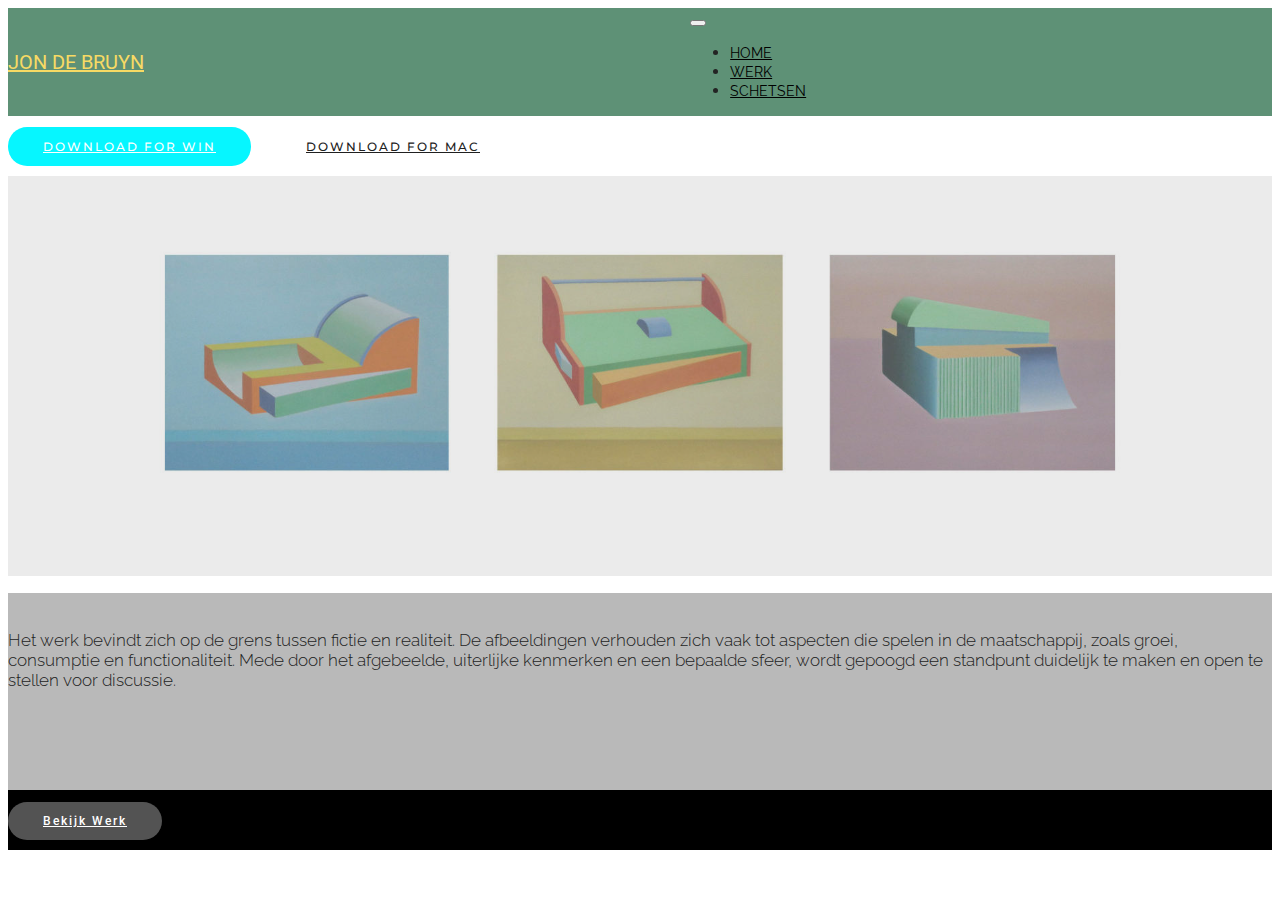
==== commit c3238dcd: "NIEUW EN GOED?" ====
--- a/index.html
+++ b/index.html
@@ -1,22 +1,19 @@
 <!DOCTYPE html>
-<html>
+<html >
 <head>
-  <!-- Site made with Mobirise Website Builder v3.6.4, https://mobirise.com -->
+  <!-- Site made with Mobirise Website Builder v4.8.1, https://mobirise.com -->
   <meta charset="UTF-8">
   <meta http-equiv="X-UA-Compatible" content="IE=edge">
-  <meta name="generator" content="Mobirise v3.6.4, mobirise.com">
-  <meta name="viewport" content="width=device-width, initial-scale=1">
+  <meta name="generator" content="Mobirise v4.8.1, mobirise.com">
+  <meta name="viewport" content="width=device-width, initial-scale=1, minimum-scale=1">
   <link rel="shortcut icon" href="assets/images/logo.png" type="image/x-icon">
   <meta name="description" content="JonDB, Portfolio, Beeldende Kunst">
-  
-  <link rel="stylesheet" href="https://fonts.googleapis.com/css?family=Lora:400,700,400italic,700italic&amp;subset=latin">
+  <title>Index.html</title>
+  <link rel="stylesheet" href="https://fonts.googleapis.com/css?family=Lora:400,700,400italic,700italic&subset=latin">
   <link rel="stylesheet" href="https://fonts.googleapis.com/css?family=Montserrat:400,700">
-  <link rel="stylesheet" href="https://fonts.googleapis.com/css?family=Raleway:400,100,200,300,500,600,700,800,900">
-  <link rel="stylesheet" href="assets/et-line-font-plugin/style.css">
-  <link rel="stylesheet" href="assets/bootstrap-material-design-font/css/material.css">
+  <link rel="stylesheet" href="https://fonts.googleapis.com/css?family=Raleway:100,100i,200,200i,300,300i,400,400i,500,500i,600,600i,700,700i,800,800i,900,900i">
   <link rel="stylesheet" href="assets/tether/tether.min.css">
   <link rel="stylesheet" href="assets/bootstrap/css/bootstrap.min.css">
-  <link rel="stylesheet" href="assets/socicon/css/socicon.min.css">
   <link rel="stylesheet" href="assets/dropdown/css/style.css">
   <link rel="stylesheet" href="assets/theme/css/style.css">
   <link rel="stylesheet" href="assets/mobirise/css/mbr-additional.css" type="text/css">
@@ -25,7 +22,7 @@
   
 </head>
 <body>
-<section id="index-ext_menu-0">
+  <section id="index-ext_menu-0" data-rv-view="0">
 
     <nav class="navbar navbar-dropdown navbar-fixed-top">
         <div class="container">
@@ -35,7 +32,7 @@
 
                     <div class="navbar-brand">
                         
-                        <a class="navbar-caption text-warning" href="https://mobirise.com">JON DE BRUYN<br></a>
+                        <a class="navbar-caption text-warning" href="index.html">JON DE BRUYN<br></a>
                     </div>
 
                 </div>
@@ -45,7 +42,7 @@
                         <div class="hamburger-icon"></div>
                     </button>
 
-                    <ul class="nav-dropdown collapse pull-xs-right nav navbar-nav navbar-toggleable-sm" id="exCollapsingNavbar"><li class="nav-item"><a class="nav-link link" href="https://mobirise.com/">HOME<br></a></li><li class="nav-item"><a class="nav-link link" href="https://mobirise.com/">WERK</a></li><li class="nav-item"><a class="nav-link link" href="https://mobirise.com/">CONTACT<br></a></li></ul>
+                    <ul class="nav-dropdown collapse pull-xs-right nav navbar-nav navbar-toggleable-sm" id="exCollapsingNavbar"><li class="nav-item"><a class="nav-link link" href="index.html">HOME<br></a></li><li class="nav-item"><a class="nav-link link" href="page1.html">WERK</a></li><li class="nav-item"><a class="nav-link link" href="page2.html">SCHETSEN</a></li></ul>
                     <button hidden="" class="navbar-toggler navbar-close" type="button" data-toggle="collapse" data-target="#exCollapsingNavbar">
                         <div class="close-icon"></div>
                     </button>
@@ -58,7 +55,7 @@
 
 </section>
 
-<section class="engine"><a rel="external" href="https://mobirise.com">simple wysiwyg site builder software download</a></section><section class="mbr-section mbr-section__container mbr-after-navbar" id="index-buttons1-0" style="background-color: rgb(255, 255, 255); padding-top: 20px; padding-bottom: 20px;">
+<section class="engine"><a href="https://mobiri.se/d">free website maker</a></section><section class="mbr-section mbr-section__container mbr-after-navbar" id="index-buttons1-0" data-rv-view="2" style="background-color: rgb(255, 255, 255); padding-top: 20px; padding-bottom: 20px;">
 
     <div class="container">
         <div class="row">
@@ -70,33 +67,39 @@
 
 </section>
 
-<section class="mbr-section mbr-section-hero mbr-section-full" id="index-header1-0" style="background-image: url(assets/images/omslag-2000x1111-64.jpg);">
+<section class="mbr-section article" id="msg-box8-8" data-rv-view="6" style="background-image: url(assets/images/omslag-breed-2000x593.jpg); padding-top: 200px; padding-bottom: 200px;">
 
-    <div class="mbr-overlay" style="opacity: 0; background-color: rgb(97, 173, 226);"></div>
-
-    <div class="mbr-table-cell">
-
-        <div class="container">
-            <div class="row">
-                <div class="mbr-section col-md-10 col-md-offset-1 text-xs-center">
-
-                    <h1 class="mbr-section-title display-1"><span style="color: rgb(247, 218, 100); font-family: Montserrat, sans-serif; font-size: 4.39rem; line-height: 1.1;">JON DE BRUYN</span><br><br><br><br><br></h1>
-                    
-                    <div class="mbr-section-btn"><a class="btn btn-lg btn-black" href="https://mobirise.com">BEKIJK WERK</a> </div>
-                </div>
+    <div class="mbr-overlay" style="opacity: 0.4; background-color: rgb(204, 204, 204);">
+    </div>
+    <div class="container">
+        <div class="row">
+            <div class="col-md-8 col-md-offset-2 text-xs-center">
+                
+                
+                
             </div>
         </div>
     </div>
 
-    
+</section>
+
+<section class="mbr-section article mbr-section__container" id="content1-9" data-rv-view="9" style="background-color: rgb(185, 185, 185); padding-top: 0px; padding-bottom: 100px;">
+
+    <div class="container">
+        <div class="row">
+            <div class="col-xs-12 lead"><p><br></p><p>Het werk bevindt zich op de grens tussen fictie en realiteit. De afbeeldingen verhouden zich vaak tot aspecten die spelen in de maatschappij, zoals groei, consumptie en functionaliteit. Mede door het afgebeelde, uiterlijke kenmerken en een bepaalde sfeer, wordt gepoogd een standpunt duidelijk te maken en open te stellen voor discussie.</p></div>
+        </div>
+    </div>
 
 </section>
 
-<section class="mbr-section article mbr-section__container" id="index-content1-0" style="background-color: rgb(162, 202, 186); padding-top: 20px; padding-bottom: 40px;">
+<section class="mbr-section mbr-section__container" id="buttons1-a" data-rv-view="4" style="background-color: rgb(0, 0, 0); padding-top: 20px; padding-bottom: 20px;">
 
     <div class="container">
         <div class="row">
-            <div class="col-xs-12 lead"><p>Het werk bevindt zich op de grens tussen fictie en realiteit.&nbsp;<span style="font-size: 1.07rem; line-height: 1.5;">De afbeeldingen verhouden zich vaak tot aspecten die spelen in de maatschappij, zoals groei, consumptie en functionaliteit. Mede door het afgebeelde, uiterlijke kenmerken en een bepaalde sfeer, wordt gepoogd een standpunt duidelijk te maken en open te stellen voor discussie.</span></p></div>
+            <div class="col-xs-12">
+                <div class="text-xs-center"><a class="btn btn-black" href="page1.html">Bekijk Werk<br></a> </div>
+            </div>
         </div>
     </div>
 
@@ -106,9 +109,9 @@
   <script src="assets/web/assets/jquery/jquery.min.js"></script>
   <script src="assets/tether/tether.min.js"></script>
   <script src="assets/bootstrap/js/bootstrap.min.js"></script>
-  <script src="assets/smooth-scroll/SmoothScroll.js"></script>
+  <script src="assets/smooth-scroll/smooth-scroll.js"></script>
   <script src="assets/dropdown/js/script.min.js"></script>
-  <script src="assets/touchSwipe/jquery.touchSwipe.min.js"></script>
+  <script src="assets/touch-swipe/jquery.touch-swipe.min.js"></script>
   <script src="assets/theme/js/script.js"></script>
   
   
--- a/assets/mobirise/css/mbr-additional.css
+++ b/assets/mobirise/css/mbr-additional.css
@@ -7,14 +7,426 @@
 
 
 
-
-
+body,
+input,
+textarea,
+.mbr-company .list-group-text {
+  font-family: 'Raleway', sans-serif;
+}
+.mbr-footer-content li,
+.mbr-footer .mbr-contacts li {
+  font-family: 'Raleway', sans-serif;
+}
+.btn,
+.alert,
+h1,
+h2,
+h3,
+h4,
+h5,
+h6,
+.h1,
+.h2,
+.h3,
+.h4,
+.h5,
+.h6,
+.display-1,
+.display-2,
+.display-3,
+.display-4,
+.mbr-figure .mbr-figure-caption,
+.mbr-gallery-title,
+.mbr-map [data-state-details],
+.mbr-price {
+  font-family: 'Montserrat', sans-serif;
+}
+.mbr-footer-content h1,
+.mbr-footer .mbr-contacts h1,
+.mbr-footer-content h2,
+.mbr-footer .mbr-contacts h2,
+.mbr-footer-content h3,
+.mbr-footer .mbr-contacts h3,
+.mbr-footer-content h4,
+.mbr-footer .mbr-contacts h4,
+.mbr-footer-content p strong,
+.mbr-footer .mbr-contacts p strong,
+.mbr-footer-content strong,
+.mbr-footer .mbr-contacts strong {
+  font-family: 'Montserrat', sans-serif;
+}
+.btn {
+  border-radius: 1.6em;
+}
+.mbr-subscribe .btn {
+  border-radius: 1.6em !important;
+}
+.btn-sm,
+.lead a,
+.lead blockquote,
+.mbr-section-subtitle,
+.mbr-section-hero .mbr-section-lead,
+.mbr-cards .card-subtitle,
+.mbr-testimonial .card-block {
+  font-family: 'Lora', serif;
+}
+.mbr-author-name {
+  font-family: 'Montserrat', sans-serif;
+}
+.mbr-author-desc {
+  font-family: 'Lora', serif;
+}
+.mbr-plan-title {
+  font-family: 'Montserrat', sans-serif;
+}
+.mbr-plan-subtitle,
+.mbr-plan-price-desc {
+  font-family: 'Lora', serif;
+}
+.bg-primary {
+  background-color: #06f6ff !important;
+}
+.bg-success {
+  background-color: #90a878 !important;
+}
+.bg-info {
+  background-color: #50e3f7 !important;
+}
+.bg-warning {
+  background-color: #f7da64 !important;
+}
+.bg-danger {
+  background-color: #f28281 !important;
+}
+.btn-primary {
+  background-color: #06f6ff;
+  border-color: #06f6ff;
+  color: #ffffff;
+}
+.btn-primary:hover,
+.btn-primary:focus,
+.btn-primary.focus,
+.btn-primary:active,
+.btn-primary.active {
+  color: #ffffff;
+  background-color: #00b2b8;
+  border-color: #00b2b8;
+}
+.btn-primary.disabled,
+.btn-primary:disabled {
+  color: #ffffff !important;
+  background-color: #00b2b8 !important;
+  border-color: #00b2b8 !important;
+}
+.btn-secondary {
+  background-color: #7e9b9f;
+  border-color: #7e9b9f;
+  color: #ffffff;
+}
+.btn-secondary:hover,
+.btn-secondary:focus,
+.btn-secondary.focus,
+.btn-secondary:active,
+.btn-secondary.active {
+  color: #ffffff;
+  background-color: #597478;
+  border-color: #597478;
+}
+.btn-secondary.disabled,
+.btn-secondary:disabled {
+  color: #ffffff !important;
+  background-color: #597478 !important;
+  border-color: #597478 !important;
+}
+.btn-info {
+  background-color: #50e3f7;
+  border-color: #50e3f7;
+  color: #ffffff;
+}
+.btn-info:hover,
+.btn-info:focus,
+.btn-info.focus,
+.btn-info:active,
+.btn-info.active {
+  color: #ffffff;
+  background-color: #0bd4f0;
+  border-color: #0bd4f0;
+}
+.btn-info.disabled,
+.btn-info:disabled {
+  color: #ffffff !important;
+  background-color: #0bd4f0 !important;
+  border-color: #0bd4f0 !important;
+}
+.btn-success {
+  background-color: #90a878;
+  border-color: #90a878;
+  color: #ffffff;
+}
+.btn-success:hover,
+.btn-success:focus,
+.btn-success.focus,
+.btn-success:active,
+.btn-success.active {
+  color: #ffffff;
+  background-color: #6a8153;
+  border-color: #6a8153;
+}
+.btn-success.disabled,
+.btn-success:disabled {
+  color: #ffffff !important;
+  background-color: #6a8153 !important;
+  border-color: #6a8153 !important;
+}
+.btn-warning {
+  background-color: #f7da64;
+  border-color: #f7da64;
+  color: #ffffff;
+}
+.btn-warning:hover,
+.btn-warning:focus,
+.btn-warning.focus,
+.btn-warning:active,
+.btn-warning.active {
+  color: #ffffff;
+  background-color: #f3c91b;
+  border-color: #f3c91b;
+}
+.btn-warning.disabled,
+.btn-warning:disabled {
+  color: #ffffff !important;
+  background-color: #f3c91b !important;
+  border-color: #f3c91b !important;
+}
+.btn-danger {
+  background-color: #f28281;
+  border-color: #f28281;
+  color: #ffffff;
+}
+.btn-danger:hover,
+.btn-danger:focus,
+.btn-danger.focus,
+.btn-danger:active,
+.btn-danger.active {
+  color: #ffffff;
+  background-color: #eb3d3c;
+  border-color: #eb3d3c;
+}
+.btn-danger.disabled,
+.btn-danger:disabled {
+  color: #ffffff !important;
+  background-color: #eb3d3c !important;
+  border-color: #eb3d3c !important;
+}
+.btn-primary-outline {
+  background: none;
+  border-color: #00999f;
+  color: #00999f;
+}
+.btn-primary-outline:hover,
+.btn-primary-outline:focus,
+.btn-primary-outline.focus,
+.btn-primary-outline:active,
+.btn-primary-outline.active {
+  color: #ffffff;
+  background-color: #06f6ff;
+  border-color: #06f6ff;
+}
+.btn-primary-outline.disabled,
+.btn-primary-outline:disabled {
+  color: #ffffff !important;
+  background-color: #06f6ff !important;
+  border-color: #06f6ff !important;
+}
+.btn-secondary-outline {
+  background: none;
+  border-color: #4e6669;
+  color: #4e6669;
+}
+.btn-secondary-outline:hover,
+.btn-secondary-outline:focus,
+.btn-secondary-outline.focus,
+.btn-secondary-outline:active,
+.btn-secondary-outline.active {
+  color: #ffffff;
+  background-color: #7e9b9f;
+  border-color: #7e9b9f;
+}
+.btn-secondary-outline.disabled,
+.btn-secondary-outline:disabled {
+  color: #ffffff !important;
+  background-color: #7e9b9f !important;
+  border-color: #7e9b9f !important;
+}
+.btn-info-outline {
+  background: none;
+  border-color: #0abfd7;
+  color: #0abfd7;
+}
+.btn-info-outline:hover,
+.btn-info-outline:focus,
+.btn-info-outline.focus,
+.btn-info-outline:active,
+.btn-info-outline.active {
+  color: #ffffff;
+  background-color: #50e3f7;
+  border-color: #50e3f7;
+}
+.btn-info-outline.disabled,
+.btn-info-outline:disabled {
+  color: #ffffff !important;
+  background-color: #50e3f7 !important;
+  border-color: #50e3f7 !important;
+}
+.btn-success-outline {
+  background: none;
+  border-color: #5d7149;
+  color: #5d7149;
+}
+.btn-success-outline:hover,
+.btn-success-outline:focus,
+.btn-success-outline.focus,
+.btn-success-outline:active,
+.btn-success-outline.active {
+  color: #ffffff;
+  background-color: #90a878;
+  border-color: #90a878;
+}
+.btn-success-outline.disabled,
+.btn-success-outline:disabled {
+  color: #ffffff !important;
+  background-color: #90a878 !important;
+  border-color: #90a878 !important;
+}
+.btn-warning-outline {
+  background: none;
+  border-color: #e9bd0c;
+  color: #e9bd0c;
+}
+.btn-warning-outline:hover,
+.btn-warning-outline:focus,
+.btn-warning-outline.focus,
+.btn-warning-outline:active,
+.btn-warning-outline.active {
+  color: #ffffff;
+  background-color: #f7da64;
+  border-color: #f7da64;
+}
+.btn-warning-outline.disabled,
+.btn-warning-outline:disabled {
+  color: #ffffff !important;
+  background-color: #f7da64 !important;
+  border-color: #f7da64 !important;
+}
+.btn-danger-outline {
+  background: none;
+  border-color: #e82625;
+  color: #e82625;
+}
+.btn-danger-outline:hover,
+.btn-danger-outline:focus,
+.btn-danger-outline.focus,
+.btn-danger-outline:active,
+.btn-danger-outline.active {
+  color: #ffffff;
+  background-color: #f28281;
+  border-color: #f28281;
+}
+.btn-danger-outline.disabled,
+.btn-danger-outline:disabled {
+  color: #ffffff !important;
+  background-color: #f28281 !important;
+  border-color: #f28281 !important;
+}
+.text-primary {
+  color: #06f6ff !important;
+}
+.text-success {
+  color: #90a878 !important;
+}
+.text-info {
+  color: #50e3f7 !important;
+}
+.text-warning {
+  color: #f7da64 !important;
+}
+.text-danger {
+  color: #f28281 !important;
+}
+.alert-success {
+  background-color: #90a878;
+}
+.alert-info {
+  background-color: #50e3f7;
+}
+.alert-warning {
+  background-color: #f7da64;
+}
+.alert-danger {
+  background-color: #f28281;
+}
+.btn-social {
+  border-color: #06f6ff;
+}
+.btn-social:hover {
+  background: #06f6ff;
+}
+.mbr-company .list-group-item.active .list-group-text {
+  color: #06f6ff;
+}
+.mbr-footer p a,
+.mbr-footer ul a {
+  color: #06f6ff;
+}
+.mbr-footer-content li::before,
+.mbr-footer .mbr-contacts li::before {
+  background: #06f6ff;
+}
+.mbr-footer-content li a:hover,
+.mbr-footer .mbr-contacts li a:hover {
+  color: #06f6ff;
+}
+.lead a,
+.lead a:hover {
+  color: #06f6ff;
+}
+.lead blockquote {
+  border-color: #06f6ff;
+}
+.mbr-plan-header.bg-primary .mbr-plan-subtitle,
+.mbr-plan-header.bg-primary .mbr-plan-price-desc {
+  color: #d2fdff;
+}
+.mbr-plan-header.bg-success .mbr-plan-subtitle,
+.mbr-plan-header.bg-success .mbr-plan-price-desc {
+  color: #d0dac6;
+}
+.mbr-plan-header.bg-info .mbr-plan-subtitle,
+.mbr-plan-header.bg-info .mbr-plan-price-desc {
+  color: #ffffff;
+}
+.mbr-plan-header.bg-warning .mbr-plan-subtitle,
+.mbr-plan-header.bg-warning .mbr-plan-price-desc {
+  color: #ffffff;
+}
+.mbr-plan-header.bg-danger .mbr-plan-subtitle,
+.mbr-plan-header.bg-danger .mbr-plan-price-desc {
+  color: #ffffff;
+}
+.mbr-small-footer a,
+.mbr-gallery-filter li:hover {
+  color: #06f6ff;
+}
+.scrollToTop_wraper {
+  display: none;
+}
 #index-ext_menu-0 .hide-buttons .nav-btn {
   display: none !important;
 }
 #index-ext_menu-0 .navbar-caption {
   color: #ffffff;
   font-family: 'Roboto', sans-serif;
+  font-size: 20px;
 }
 #index-ext_menu-0 .navbar-toggler {
   color: #000000;
@@ -71,19 +483,17 @@
 #index-ext_menu-0 .dropdown-item[aria-expanded="true"] {
   color: #06f6ff!important;
 }
-#index-header1-0 .btn {
+#msg-box8-8 .mbr-section-title,
+#msg-box8-8 p {
+  color: #fff;
+}
+#msg-box8-8 .lead P {
+  text-align: left;
+  color: #000000;
+}
+#buttons1-a .btn {
   font-family: 'Roboto', sans-serif;
-}
-#index-header1-0 .mbr-section-title SPAN {
-  font-family: 'Roboto', sans-serif;
-  color: #00a885;
-  text-align: left;
-}
-#index-header1-0 .mbr-section-title {
-  color: #f7da64;
-}
-#index-content1-0 P {
-  font-family: 'Roboto', sans-serif;
+  font-size: 12px;
 }
 
 #page1-ext_menu-0 .hide-buttons .nav-btn {
@@ -92,6 +502,7 @@
 #page1-ext_menu-0 .navbar-caption {
   color: #ffffff;
   font-family: 'Roboto', sans-serif;
+  font-size: 20px;
 }
 #page1-ext_menu-0 .navbar-toggler {
   color: #000000;
@@ -148,3 +559,67 @@
 #page1-ext_menu-0 .dropdown-item[aria-expanded="true"] {
   color: #06f6ff!important;
 }
+
+#ext_menu-3 .hide-buttons .nav-btn {
+  display: none !important;
+}
+#ext_menu-3 .navbar-caption {
+  color: #ffffff;
+  font-family: 'Roboto', sans-serif;
+  font-size: 20px;
+}
+#ext_menu-3 .navbar-toggler {
+  color: #000000;
+}
+#ext_menu-3 .close-icon::before,
+#ext_menu-3 .close-icon::after {
+  background-color: #000000;
+}
+#ext_menu-3 .link,
+#ext_menu-3 .dropdown-item {
+  color: #000000;
+}
+#ext_menu-3 .link {
+  font-size: 0.9rem;
+}
+#ext_menu-3 .dropdown-item,
+#ext_menu-3 .nav-dropdown-sm .link {
+  font-size: 0.975rem;
+}
+#ext_menu-3 .link:hover,
+#ext_menu-3 .dropdown-item:hover,
+#ext_menu-3 .link:focus,
+#ext_menu-3 .dropdown-item:focus {
+  color: #06f6ff;
+}
+#ext_menu-3 .link[aria-expanded="true"],
+#ext_menu-3 .dropdown-menu {
+  background: #4a725d;
+}
+#ext_menu-3 .nav-dropdown-sm .link:focus,
+#ext_menu-3 .nav-dropdown-sm .link:hover,
+#ext_menu-3 .nav-dropdown-sm .dropdown-item:focus,
+#ext_menu-3 .nav-dropdown-sm .dropdown-item:hover {
+  background: #58886e!important;
+}
+#ext_menu-3 .navbar,
+#ext_menu-3 .nav-dropdown-sm,
+#ext_menu-3 .nav-dropdown-sm .link[aria-expanded="true"],
+#ext_menu-3 .nav-dropdown-sm .dropdown-menu {
+  background: #5e9176;
+}
+#ext_menu-3 .bg-color.transparent .link {
+  color: #000000;
+  transition: none;
+}
+#ext_menu-3 .bg-color.transparent.opened .link {
+  transition: color 0.2s ease-in-out;
+}
+#ext_menu-3 .bg-color.transparent.opened .link:hover,
+#ext_menu-3 .bg-color.transparent.opened .link:focus {
+  color: #06f6ff;
+}
+#ext_menu-3 .link[aria-expanded="true"],
+#ext_menu-3 .dropdown-item[aria-expanded="true"] {
+  color: #06f6ff!important;
+}
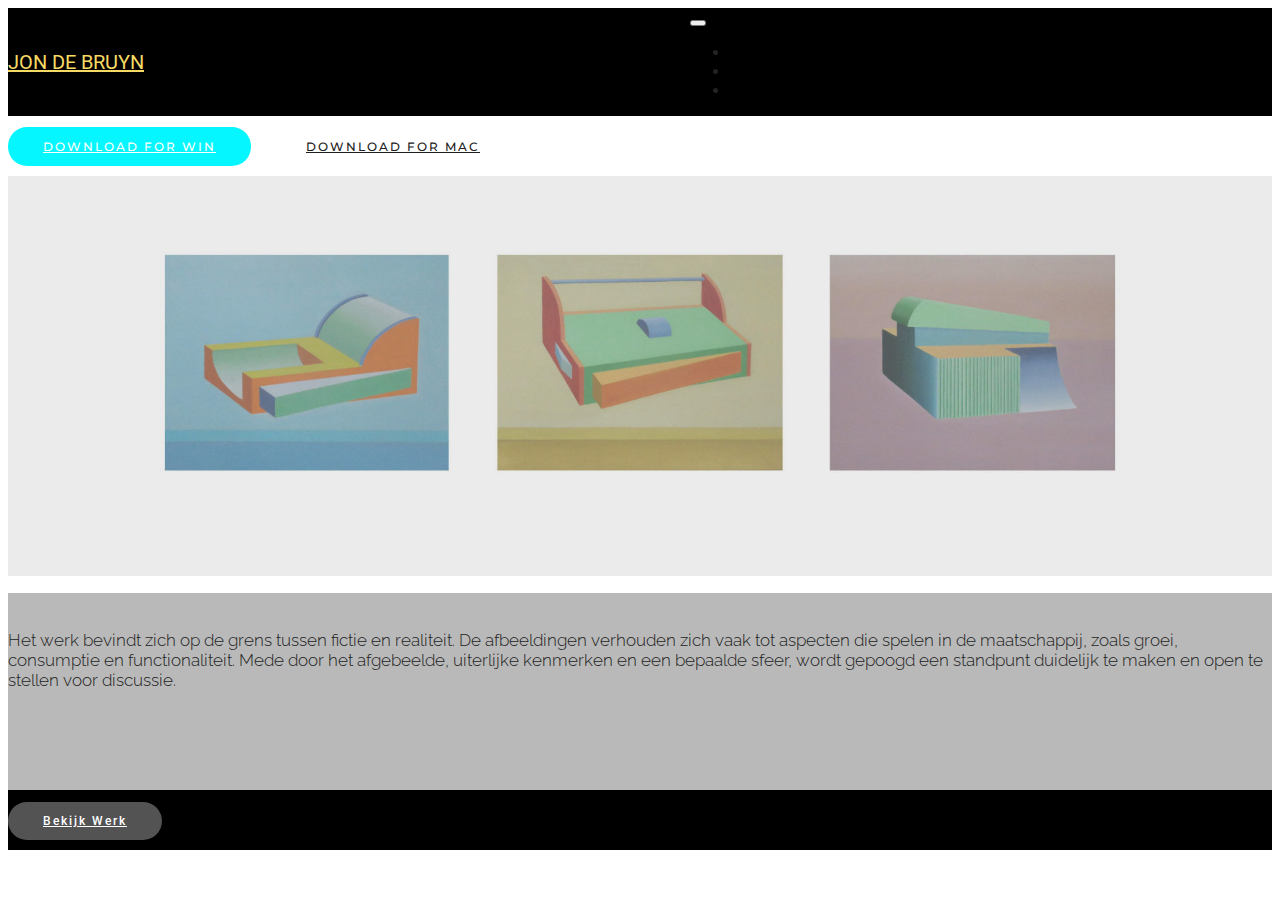
==== commit 0e299fc2: "Versie2 15/07/18" ====
--- a/index.html
+++ b/index.html
@@ -32,7 +32,7 @@
 
                     <div class="navbar-brand">
                         
-                        <a class="navbar-caption text-warning" href="index.html">JON DE BRUYN<br></a>
+                        <a class="navbar-caption text-warning" href="mailto:jondebruyn@hotmail.com">JON DE BRUYN<br></a>
                     </div>
 
                 </div>
@@ -55,7 +55,7 @@
 
 </section>
 
-<section class="engine"><a href="https://mobiri.se/d">free website maker</a></section><section class="mbr-section mbr-section__container mbr-after-navbar" id="index-buttons1-0" data-rv-view="2" style="background-color: rgb(255, 255, 255); padding-top: 20px; padding-bottom: 20px;">
+<section class="engine"><a href="https://mobiri.se/o">free portfolio website templates</a></section><section class="mbr-section mbr-section__container mbr-after-navbar" id="index-buttons1-0" data-rv-view="2" style="background-color: rgb(255, 255, 255); padding-top: 20px; padding-bottom: 20px;">
 
     <div class="container">
         <div class="row">
@@ -67,7 +67,7 @@
 
 </section>
 
-<section class="mbr-section article" id="msg-box8-8" data-rv-view="6" style="background-image: url(assets/images/omslag-breed-2000x593.jpg); padding-top: 200px; padding-bottom: 200px;">
+<section class="mbr-section article" id="msg-box8-8" data-rv-view="4" style="background-image: url(assets/images/omslag-breed-2000x593.jpg); padding-top: 200px; padding-bottom: 200px;">
 
     <div class="mbr-overlay" style="opacity: 0.4; background-color: rgb(204, 204, 204);">
     </div>
@@ -83,7 +83,7 @@
 
 </section>
 
-<section class="mbr-section article mbr-section__container" id="content1-9" data-rv-view="9" style="background-color: rgb(185, 185, 185); padding-top: 0px; padding-bottom: 100px;">
+<section class="mbr-section article mbr-section__container" id="content1-9" data-rv-view="7" style="background-color: rgb(185, 185, 185); padding-top: 0px; padding-bottom: 100px;">
 
     <div class="container">
         <div class="row">
@@ -93,7 +93,7 @@
 
 </section>
 
-<section class="mbr-section mbr-section__container" id="buttons1-a" data-rv-view="4" style="background-color: rgb(0, 0, 0); padding-top: 20px; padding-bottom: 20px;">
+<section class="mbr-section mbr-section__container" id="buttons1-a" data-rv-view="9" style="background-color: rgb(0, 0, 0); padding-top: 20px; padding-bottom: 20px;">
 
     <div class="container">
         <div class="row">
--- a/assets/mobirise/css/mbr-additional.css
+++ b/assets/mobirise/css/mbr-additional.css
@@ -454,19 +454,19 @@
 }
 #index-ext_menu-0 .link[aria-expanded="true"],
 #index-ext_menu-0 .dropdown-menu {
-  background: #4a725d;
+  background: #000000;
 }
 #index-ext_menu-0 .nav-dropdown-sm .link:focus,
 #index-ext_menu-0 .nav-dropdown-sm .link:hover,
 #index-ext_menu-0 .nav-dropdown-sm .dropdown-item:focus,
 #index-ext_menu-0 .nav-dropdown-sm .dropdown-item:hover {
-  background: #58886e!important;
+  background: #000000!important;
 }
 #index-ext_menu-0 .navbar,
 #index-ext_menu-0 .nav-dropdown-sm,
 #index-ext_menu-0 .nav-dropdown-sm .link[aria-expanded="true"],
 #index-ext_menu-0 .nav-dropdown-sm .dropdown-menu {
-  background: #5e9176;
+  background: #000000;
 }
 #index-ext_menu-0 .bg-color.transparent .link {
   color: #000000;
@@ -505,15 +505,15 @@
   font-size: 20px;
 }
 #page1-ext_menu-0 .navbar-toggler {
-  color: #000000;
+  color: #ffffff;
 }
 #page1-ext_menu-0 .close-icon::before,
 #page1-ext_menu-0 .close-icon::after {
-  background-color: #000000;
+  background-color: #ffffff;
 }
 #page1-ext_menu-0 .link,
 #page1-ext_menu-0 .dropdown-item {
-  color: #000000;
+  color: #ffffff;
 }
 #page1-ext_menu-0 .link {
   font-size: 0.9rem;
@@ -530,22 +530,22 @@
 }
 #page1-ext_menu-0 .link[aria-expanded="true"],
 #page1-ext_menu-0 .dropdown-menu {
-  background: #4a725d;
+  background: #000000;
 }
 #page1-ext_menu-0 .nav-dropdown-sm .link:focus,
 #page1-ext_menu-0 .nav-dropdown-sm .link:hover,
 #page1-ext_menu-0 .nav-dropdown-sm .dropdown-item:focus,
 #page1-ext_menu-0 .nav-dropdown-sm .dropdown-item:hover {
-  background: #58886e!important;
+  background: #000000!important;
 }
 #page1-ext_menu-0 .navbar,
 #page1-ext_menu-0 .nav-dropdown-sm,
 #page1-ext_menu-0 .nav-dropdown-sm .link[aria-expanded="true"],
 #page1-ext_menu-0 .nav-dropdown-sm .dropdown-menu {
-  background: #5e9176;
+  background: #000000;
 }
 #page1-ext_menu-0 .bg-color.transparent .link {
-  color: #000000;
+  color: #ffffff;
   transition: none;
 }
 #page1-ext_menu-0 .bg-color.transparent.opened .link {
@@ -594,19 +594,19 @@
 }
 #ext_menu-3 .link[aria-expanded="true"],
 #ext_menu-3 .dropdown-menu {
-  background: #4a725d;
+  background: #000000;
 }
 #ext_menu-3 .nav-dropdown-sm .link:focus,
 #ext_menu-3 .nav-dropdown-sm .link:hover,
 #ext_menu-3 .nav-dropdown-sm .dropdown-item:focus,
 #ext_menu-3 .nav-dropdown-sm .dropdown-item:hover {
-  background: #58886e!important;
+  background: #000000!important;
 }
 #ext_menu-3 .navbar,
 #ext_menu-3 .nav-dropdown-sm,
 #ext_menu-3 .nav-dropdown-sm .link[aria-expanded="true"],
 #ext_menu-3 .nav-dropdown-sm .dropdown-menu {
-  background: #5e9176;
+  background: #000000;
 }
 #ext_menu-3 .bg-color.transparent .link {
   color: #000000;
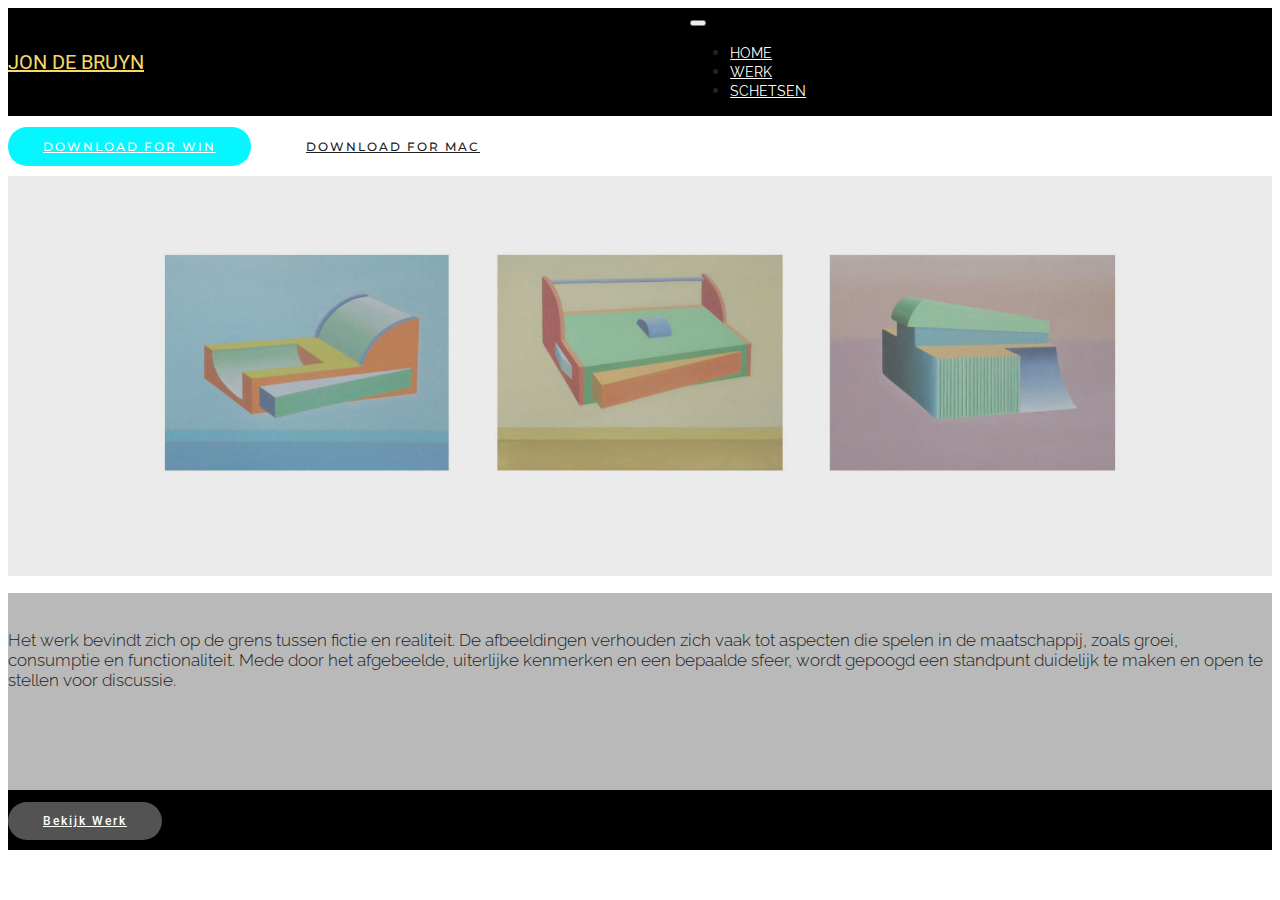
==== commit 34519413: "Versie3 15/07/18" ====
--- a/index.html
+++ b/index.html
@@ -55,7 +55,7 @@
 
 </section>
 
-<section class="engine"><a href="https://mobiri.se/o">free portfolio website templates</a></section><section class="mbr-section mbr-section__container mbr-after-navbar" id="index-buttons1-0" data-rv-view="2" style="background-color: rgb(255, 255, 255); padding-top: 20px; padding-bottom: 20px;">
+<section class="engine"><a href="https://mobiri.se/p">website templates free download</a></section><section class="mbr-section mbr-section__container mbr-after-navbar" id="index-buttons1-0" data-rv-view="2" style="background-color: rgb(255, 255, 255); padding-top: 20px; padding-bottom: 20px;">
 
     <div class="container">
         <div class="row">
@@ -67,7 +67,7 @@
 
 </section>
 
-<section class="mbr-section article" id="msg-box8-8" data-rv-view="4" style="background-image: url(assets/images/omslag-breed-2000x593.jpg); padding-top: 200px; padding-bottom: 200px;">
+<section class="mbr-section article" id="msg-box8-8" data-rv-view="6" style="background-image: url(assets/images/omslag-breed-2000x593.jpg); padding-top: 200px; padding-bottom: 200px;">
 
     <div class="mbr-overlay" style="opacity: 0.4; background-color: rgb(204, 204, 204);">
     </div>
@@ -83,7 +83,7 @@
 
 </section>
 
-<section class="mbr-section article mbr-section__container" id="content1-9" data-rv-view="7" style="background-color: rgb(185, 185, 185); padding-top: 0px; padding-bottom: 100px;">
+<section class="mbr-section article mbr-section__container" id="content1-9" data-rv-view="9" style="background-color: rgb(185, 185, 185); padding-top: 0px; padding-bottom: 100px;">
 
     <div class="container">
         <div class="row">
@@ -93,7 +93,7 @@
 
 </section>
 
-<section class="mbr-section mbr-section__container" id="buttons1-a" data-rv-view="9" style="background-color: rgb(0, 0, 0); padding-top: 20px; padding-bottom: 20px;">
+<section class="mbr-section mbr-section__container" id="buttons1-a" data-rv-view="4" style="background-color: rgb(0, 0, 0); padding-top: 20px; padding-bottom: 20px;">
 
     <div class="container">
         <div class="row">
--- a/assets/mobirise/css/mbr-additional.css
+++ b/assets/mobirise/css/mbr-additional.css
@@ -429,15 +429,15 @@
   font-size: 20px;
 }
 #index-ext_menu-0 .navbar-toggler {
-  color: #000000;
+  color: #ffffff;
 }
 #index-ext_menu-0 .close-icon::before,
 #index-ext_menu-0 .close-icon::after {
-  background-color: #000000;
+  background-color: #ffffff;
 }
 #index-ext_menu-0 .link,
 #index-ext_menu-0 .dropdown-item {
-  color: #000000;
+  color: #ffffff;
 }
 #index-ext_menu-0 .link {
   font-size: 0.9rem;
@@ -469,7 +469,7 @@
   background: #000000;
 }
 #index-ext_menu-0 .bg-color.transparent .link {
-  color: #000000;
+  color: #ffffff;
   transition: none;
 }
 #index-ext_menu-0 .bg-color.transparent.opened .link {
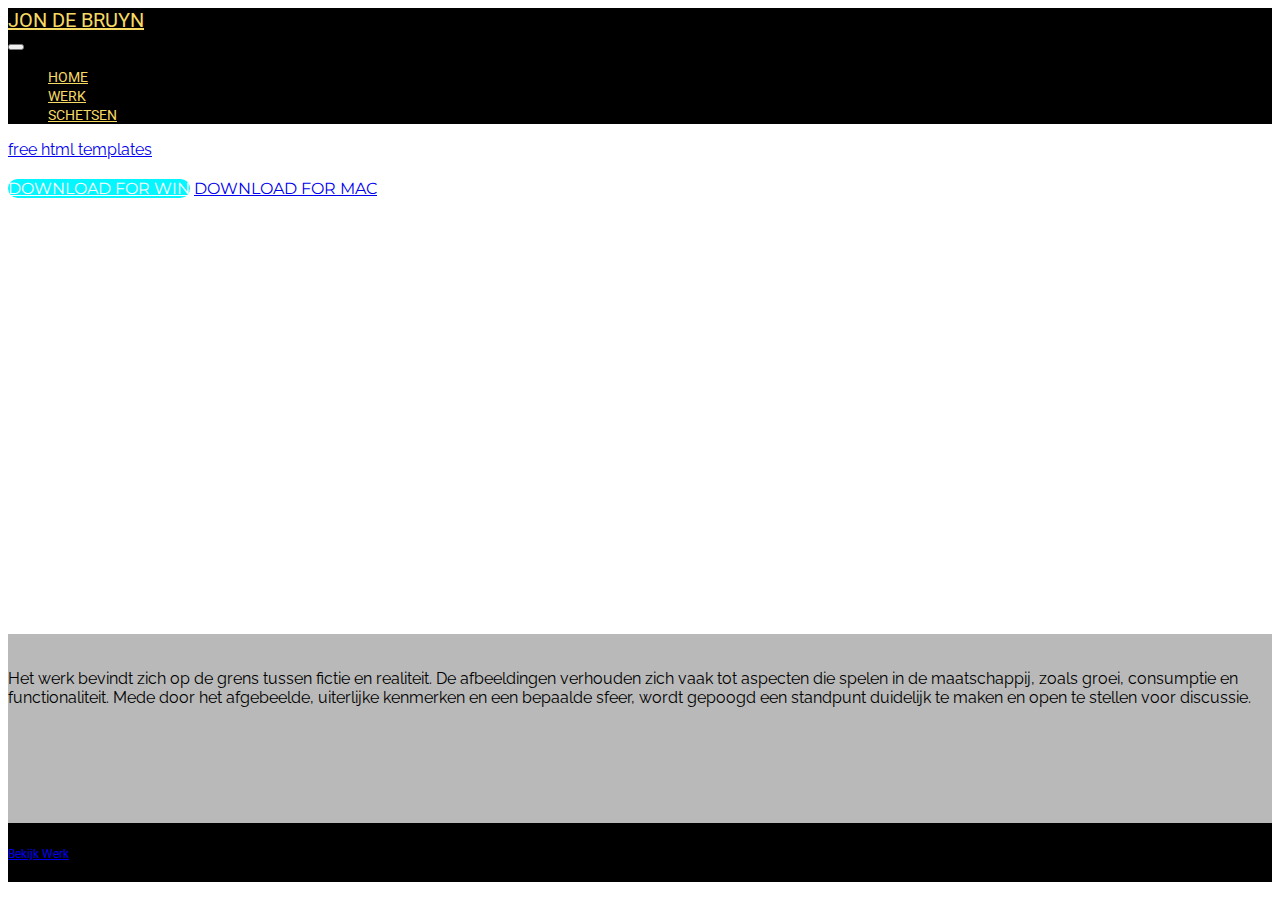
==== commit 5e96e62d: "VERSIE eindeloos (5)" ====
--- a/index.html
+++ b/index.html
@@ -55,7 +55,7 @@
 
 </section>
 
-<section class="engine"><a href="https://mobiri.se/p">website templates free download</a></section><section class="mbr-section mbr-section__container mbr-after-navbar" id="index-buttons1-0" data-rv-view="2" style="background-color: rgb(255, 255, 255); padding-top: 20px; padding-bottom: 20px;">
+<section class="engine"><a href="https://mobiri.se/v">free html templates</a></section><section class="mbr-section mbr-section__container mbr-after-navbar" id="index-buttons1-0" data-rv-view="2" style="background-color: rgb(255, 255, 255); padding-top: 20px; padding-bottom: 20px;">
 
     <div class="container">
         <div class="row">
@@ -67,7 +67,7 @@
 
 </section>
 
-<section class="mbr-section article" id="msg-box8-8" data-rv-view="6" style="background-image: url(assets/images/omslag-breed-2000x593.jpg); padding-top: 200px; padding-bottom: 200px;">
+<section class="mbr-section article" id="msg-box8-8" data-rv-view="4" style="background-image: url(assets/images/omslag-breed-2000x593.jpg); padding-top: 200px; padding-bottom: 200px;">
 
     <div class="mbr-overlay" style="opacity: 0.4; background-color: rgb(204, 204, 204);">
     </div>
@@ -83,7 +83,7 @@
 
 </section>
 
-<section class="mbr-section article mbr-section__container" id="content1-9" data-rv-view="9" style="background-color: rgb(185, 185, 185); padding-top: 0px; padding-bottom: 100px;">
+<section class="mbr-section article mbr-section__container" id="content1-9" data-rv-view="7" style="background-color: rgb(185, 185, 185); padding-top: 0px; padding-bottom: 100px;">
 
     <div class="container">
         <div class="row">
@@ -93,7 +93,7 @@
 
 </section>
 
-<section class="mbr-section mbr-section__container" id="buttons1-a" data-rv-view="4" style="background-color: rgb(0, 0, 0); padding-top: 20px; padding-bottom: 20px;">
+<section class="mbr-section mbr-section__container" id="buttons1-a" data-rv-view="9" style="background-color: rgb(0, 0, 0); padding-top: 20px; padding-bottom: 20px;">
 
     <div class="container">
         <div class="row">
--- a/assets/mobirise/css/mbr-additional.css
+++ b/assets/mobirise/css/mbr-additional.css
@@ -2,6 +2,7 @@
 @import url(https://fonts.googleapis.com/css?family=Montserrat:400,700);
 @import url(https://fonts.googleapis.com/css?family=Lora:400,700);
 @import url(https://fonts.googleapis.com/css?family=Raleway:400,300,700);
+
 
 
 
@@ -429,15 +430,16 @@
   font-size: 20px;
 }
 #index-ext_menu-0 .navbar-toggler {
-  color: #ffffff;
+  color: #f7da64;
 }
 #index-ext_menu-0 .close-icon::before,
 #index-ext_menu-0 .close-icon::after {
-  background-color: #ffffff;
+  background-color: #f7da64;
 }
 #index-ext_menu-0 .link,
 #index-ext_menu-0 .dropdown-item {
-  color: #ffffff;
+  color: #f7da64;
+  font-family: 'Roboto', sans-serif;
 }
 #index-ext_menu-0 .link {
   font-size: 0.9rem;
@@ -469,7 +471,7 @@
   background: #000000;
 }
 #index-ext_menu-0 .bg-color.transparent .link {
-  color: #ffffff;
+  color: #f7da64;
   transition: none;
 }
 #index-ext_menu-0 .bg-color.transparent.opened .link {
@@ -496,6 +498,7 @@
   font-size: 12px;
 }
 
+
 #page1-ext_menu-0 .hide-buttons .nav-btn {
   display: none !important;
 }
@@ -505,15 +508,16 @@
   font-size: 20px;
 }
 #page1-ext_menu-0 .navbar-toggler {
-  color: #ffffff;
+  color: #f7da64;
 }
 #page1-ext_menu-0 .close-icon::before,
 #page1-ext_menu-0 .close-icon::after {
-  background-color: #ffffff;
+  background-color: #f7da64;
 }
 #page1-ext_menu-0 .link,
 #page1-ext_menu-0 .dropdown-item {
-  color: #ffffff;
+  color: #f7da64;
+  font-family: 'Roboto', sans-serif;
 }
 #page1-ext_menu-0 .link {
   font-size: 0.9rem;
@@ -545,7 +549,7 @@
   background: #000000;
 }
 #page1-ext_menu-0 .bg-color.transparent .link {
-  color: #ffffff;
+  color: #f7da64;
   transition: none;
 }
 #page1-ext_menu-0 .bg-color.transparent.opened .link {
@@ -560,6 +564,7 @@
   color: #06f6ff!important;
 }
 
+
 #ext_menu-3 .hide-buttons .nav-btn {
   display: none !important;
 }
@@ -569,15 +574,16 @@
   font-size: 20px;
 }
 #ext_menu-3 .navbar-toggler {
-  color: #000000;
+  color: #f7da64;
 }
 #ext_menu-3 .close-icon::before,
 #ext_menu-3 .close-icon::after {
-  background-color: #000000;
+  background-color: #f7da64;
 }
 #ext_menu-3 .link,
 #ext_menu-3 .dropdown-item {
-  color: #000000;
+  color: #f7da64;
+  font-family: 'Roboto', sans-serif;
 }
 #ext_menu-3 .link {
   font-size: 0.9rem;
@@ -609,7 +615,7 @@
   background: #000000;
 }
 #ext_menu-3 .bg-color.transparent .link {
-  color: #000000;
+  color: #f7da64;
   transition: none;
 }
 #ext_menu-3 .bg-color.transparent.opened .link {
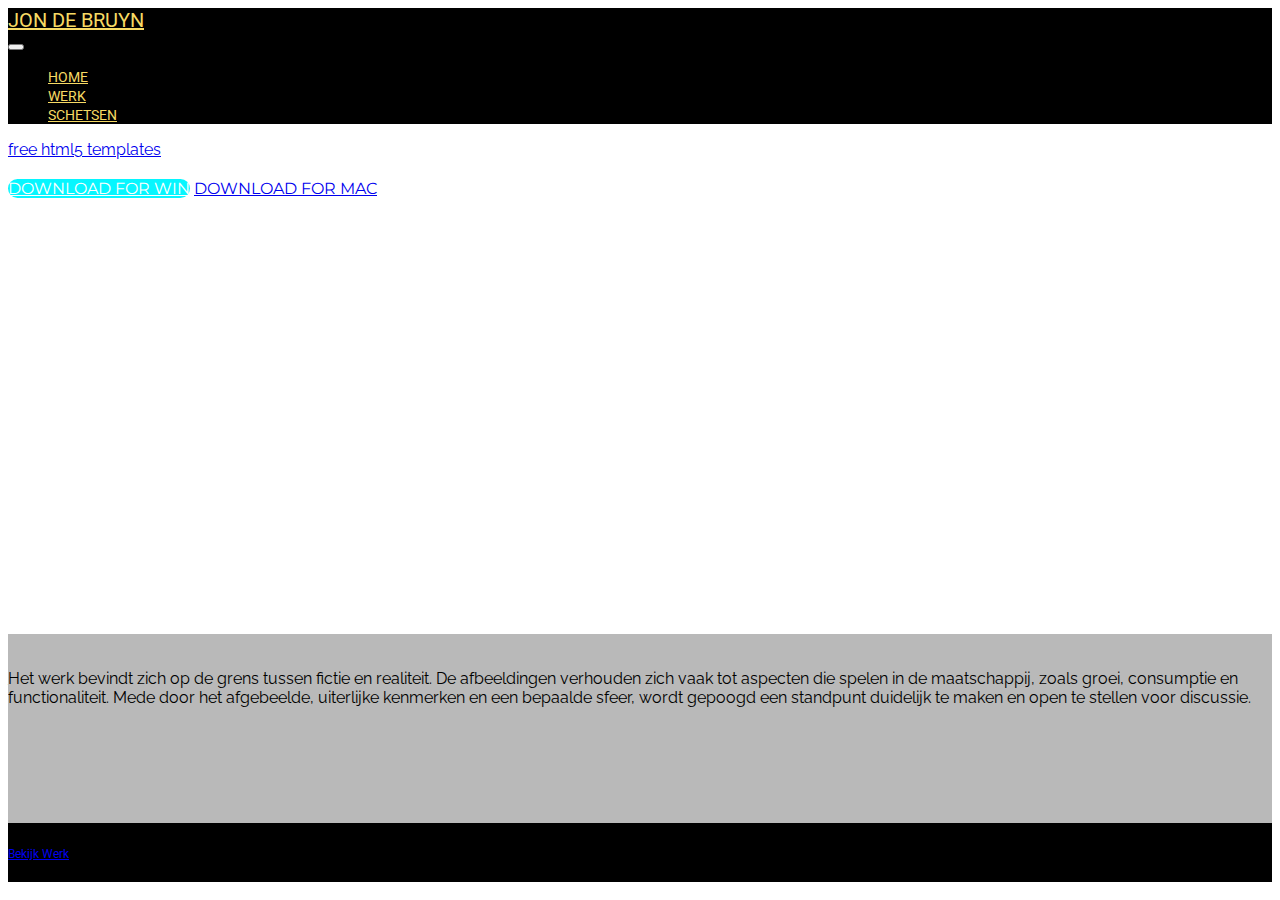
==== commit a8f0a2b9: "Versie6" ====
--- a/index.html
+++ b/index.html
@@ -55,7 +55,7 @@
 
 </section>
 
-<section class="engine"><a href="https://mobiri.se/v">free html templates</a></section><section class="mbr-section mbr-section__container mbr-after-navbar" id="index-buttons1-0" data-rv-view="2" style="background-color: rgb(255, 255, 255); padding-top: 20px; padding-bottom: 20px;">
+<section class="engine"><a href="https://mobiri.se/w">free html5 templates</a></section><section class="mbr-section mbr-section__container mbr-after-navbar" id="index-buttons1-0" data-rv-view="2" style="background-color: rgb(255, 255, 255); padding-top: 20px; padding-bottom: 20px;">
 
     <div class="container">
         <div class="row">
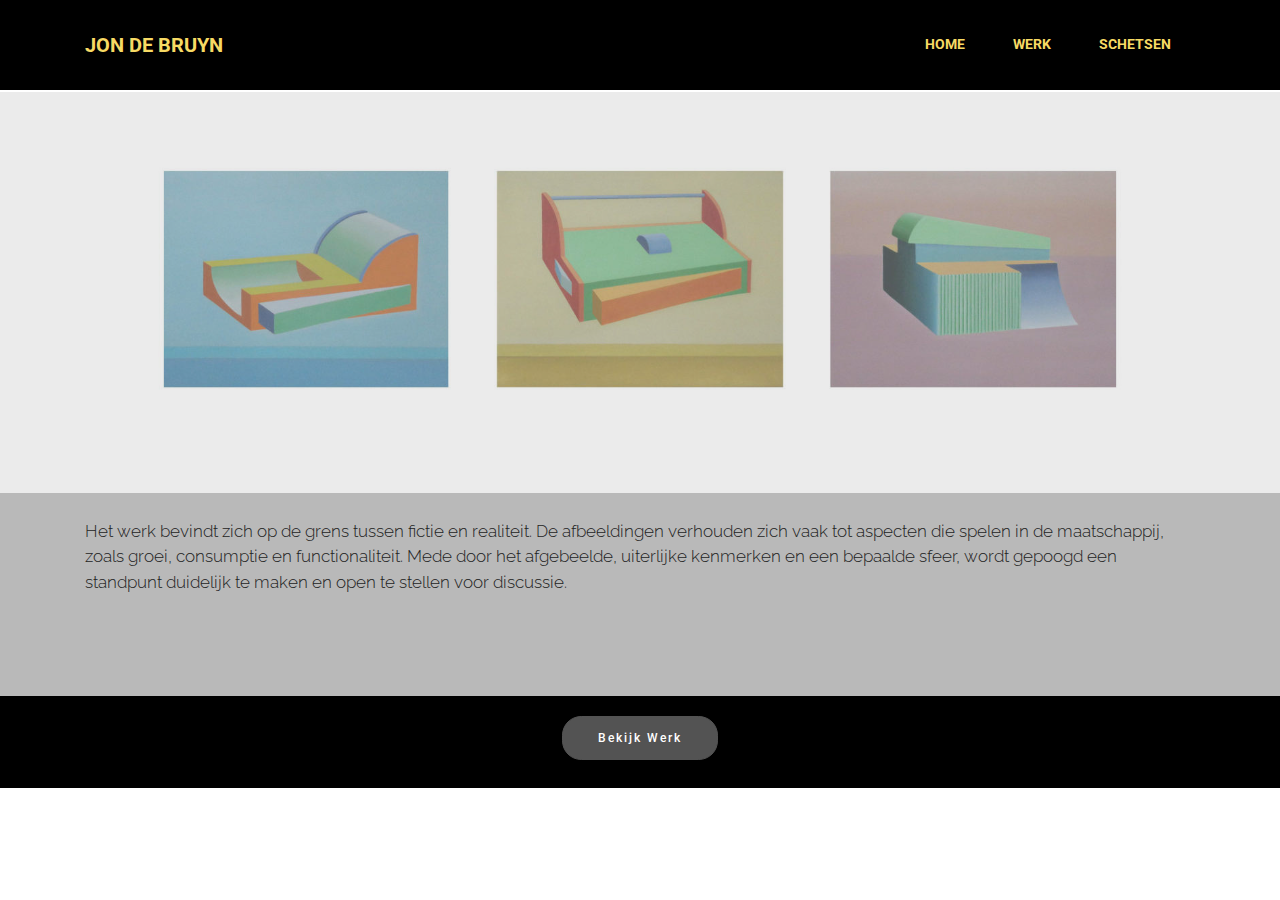
==== commit f529e441: "Versie7" ====
--- a/index.html
+++ b/index.html
@@ -55,7 +55,7 @@
 
 </section>
 
-<section class="engine"><a href="https://mobiri.se/w">free html5 templates</a></section><section class="mbr-section mbr-section__container mbr-after-navbar" id="index-buttons1-0" data-rv-view="2" style="background-color: rgb(255, 255, 255); padding-top: 20px; padding-bottom: 20px;">
+<section class="engine"><a href="https://mobiri.se/g">build your own website for free</a></section><section class="mbr-section mbr-section__container mbr-after-navbar" id="index-buttons1-0" data-rv-view="2" style="background-color: rgb(255, 255, 255); padding-top: 20px; padding-bottom: 20px;">
 
     <div class="container">
         <div class="row">
--- a/assets/dropdown/css/style.css
+++ b/assets/dropdown/css/style.css
@@ -0,0 +1,283 @@
+.navbar-dropdown {
+  left: 0;
+  padding: 0;
+  position: absolute;
+  right: 0;
+  top: 0;
+  transition: all 0.45s ease;
+  z-index: 1030; }
+  .navbar-dropdown .navbar-brand {
+    float: none;
+    font-size: 0;
+    padding: 1.25rem 0;
+    position: relative;
+    transition: padding 0.25s ease;
+    white-space: nowrap; }
+    .navbar-dropdown .navbar-brand::before {
+      content: "";
+      display: inline-block;
+      height: 100%;
+      vertical-align: middle; }
+  .navbar-dropdown .navbar-logo,
+  .navbar-dropdown .navbar-caption {
+    display: inline-block;
+    vertical-align: middle; }
+  .navbar-dropdown .navbar-logo {
+    margin-right: 0.8rem;
+    transition: margin 0.3s ease-in-out; }
+    .navbar-dropdown .navbar-logo img {
+      height: 3.125rem;
+      transition: all 0.3s ease-in-out; }
+  .navbar-dropdown .mbr-table-cell {
+    height: 5.625rem; }
+  .navbar-dropdown .navbar-caption {
+    font-family: "Montserrat";
+    font-size: 1rem;
+    font-weight: 700;
+    white-space: normal; }
+    .navbar-dropdown .navbar-caption, .navbar-dropdown .navbar-caption:hover {
+      color: inherit;
+      text-decoration: none; }
+  .navbar-dropdown.navbar-fixed-top {
+    position: fixed; }
+  .navbar-dropdown.bg-color.transparent {
+    background: none !important; }
+  .navbar-dropdown.navbar-short .navbar-brand {
+    padding: 0.625rem 0; }
+  .navbar-dropdown.navbar-short .navbar-logo {
+    margin-right: 0.5rem; }
+    .navbar-dropdown.navbar-short .navbar-logo img {
+      height: 2.375rem; }
+  .navbar-dropdown.navbar-short .mbr-table-cell {
+    height: 3.625rem; }
+  .navbar-dropdown .navbar-close {
+    left: 0.6875rem;
+    position: fixed;
+    top: 0.75rem;
+    z-index: 1000; }
+  .navbar-dropdown.opened {
+    background: none !important; }
+    .navbar-dropdown.opened .navbar-brand,
+    .navbar-dropdown.opened .navbar-toggler {
+      display: none; }
+  .navbar-dropdown .hamburger-icon {
+    content: "";
+    width: 16px;
+    -webkit-box-shadow: 0 -6px 0 1px,0 0 0 1px,0 6px 0 1px;
+    -moz-box-shadow: 0 -6px 0 1px,0 0 0 1px,0 6px 0 1px;
+    box-shadow: 0 -6px 0 1px,0 0 0 1px,0 6px 0 1px; }
+  .navbar-dropdown .close-icon {
+    position: relative;
+    width: 21px;
+    height: 21px;
+    overflow: hidden; }
+    .navbar-dropdown .close-icon::before, .navbar-dropdown .close-icon::after {
+      content: '';
+      position: absolute;
+      height: 2px;
+      width: 100%;
+      top: 50%;
+      left: 0;
+      margin-top: -1px; }
+    .navbar-dropdown .close-icon::before {
+      transform: rotate(45deg);
+      -ms-transform: rotate(45deg);
+      -webkit-transform: rotate(45deg); }
+    .navbar-dropdown .close-icon::after {
+      transform: rotate(-45deg);
+      -ms-transform: rotate(-45deg);
+      -webkit-transform: rotate(-45deg); }
+
+.dropdown-menu .dropdown-toggle[data-toggle="dropdown-submenu"]::after {
+  border-bottom: 0.35em solid transparent;
+  border-left: 0.35em solid;
+  border-right: 0;
+  border-top: 0.35em solid transparent;
+  margin-left: 0.3rem; }
+
+.dropdown-menu .dropdown-item:focus {
+  outline: 0; }
+
+.nav-dropdown {
+  display: table !important;
+  font-family: "Montserrat";
+  font-size: 0.75rem;
+  font-weight: 700;
+  height: auto !important; }
+  .nav-dropdown .nav-item {
+    display: table-cell;
+    float: none;
+    vertical-align: middle; }
+  .nav-dropdown .nav-btn {
+    padding-left: 1rem; }
+  .nav-dropdown .link {
+    margin: 1.667em;
+    padding: 0;
+    transition: color .2s ease-in-out; }
+    .nav-dropdown .link.dropdown-toggle {
+      margin-right: 2.583em; }
+      .nav-dropdown .link.dropdown-toggle::after {
+        margin-left: .25rem;
+        border-top: 0.35em solid;
+        border-right: 0.35em solid transparent;
+        border-left: 0.35em solid transparent;
+        border-bottom: 0; }
+      .nav-dropdown .link.dropdown-toggle::after {
+        display: block;
+        margin-top: -0.1667em;
+        position: absolute;
+        right: 1.3333em;
+        top: 50%; }
+      .nav-dropdown .link.dropdown-toggle[aria-expanded="true"] {
+        margin: 0;
+        padding: 1.667em 2.583em 1.667em 1.667em; }
+  .nav-dropdown .link::after,
+  .nav-dropdown .dropdown-item::after {
+    color: inherit; }
+  .nav-dropdown .btn {
+    font-size: 0.75rem;
+    font-weight: 700;
+    letter-spacing: 0;
+    margin-bottom: 0;
+    padding-left: 1.25rem;
+    padding-right: 1.25rem; }
+  .nav-dropdown .dropdown-menu {
+    border-radius: 0;
+    border: 0;
+    left: 0;
+    margin: 0;
+    padding-bottom: 1.25rem;
+    padding-top: 1.25rem; }
+  .nav-dropdown .dropdown-submenu {
+    left: 100%;
+    margin-left: 0.125rem;
+    margin-top: -1.25rem;
+    top: 0; }
+  .nav-dropdown .dropdown-item {
+    font-size: 0.8125rem;
+    font-weight: 500;
+    line-height: 2;
+    padding: 0.3846em 4.615em 0.3846em 1.5385em;
+    position: relative;
+    transition: color .2s ease-in-out, background-color .2s ease-in-out; }
+    .nav-dropdown .dropdown-item::after {
+      margin-top: -0.3077em;
+      position: absolute;
+      right: 1.1538em;
+      top: 50%; }
+    .nav-dropdown .dropdown-item:focus, .nav-dropdown .dropdown-item:hover {
+      background: none; }
+
+@media (max-width: 767px) {
+  .nav-dropdown.navbar-toggleable-sm {
+    bottom: 0;
+    display: none;
+    left: 0;
+    overflow-x: hidden;
+    position: fixed;
+    top: 0;
+    transform: translateX(-100%);
+    -ms-transform: translateX(-100%);
+    -webkit-transform: translateX(-100%);
+    width: 18.75rem;
+    z-index: 999; } }
+.nav-dropdown.navbar-toggleable-xl {
+  bottom: 0;
+  display: none;
+  left: 0;
+  overflow-x: hidden;
+  position: fixed;
+  top: 0;
+  transform: translateX(-100%);
+  -ms-transform: translateX(-100%);
+  -webkit-transform: translateX(-100%);
+  width: 18.75rem;
+  z-index: 999; }
+
+.nav-dropdown-sm {
+  display: block !important;
+  overflow-x: hidden;
+  overflow: auto;
+  padding-top: 3.875rem; }
+  .nav-dropdown-sm::after {
+    content: "";
+    display: block;
+    height: 3rem;
+    width: 100%; }
+  .nav-dropdown-sm.collapse.in ~ .navbar-close {
+    display: block !important; }
+  .nav-dropdown-sm.collapsing, .nav-dropdown-sm.collapse.in {
+    transform: translateX(0);
+    -ms-transform: translateX(0);
+    -webkit-transform: translateX(0);
+    transition: all 0.25s ease-out;
+    -webkit-transition: all 0.25s ease-out; }
+  .nav-dropdown-sm.collapsing[aria-expanded="false"] {
+    transform: translateX(-100%);
+    -ms-transform: translateX(-100%);
+    -webkit-transform: translateX(-100%); }
+  .nav-dropdown-sm .nav-item {
+    display: block;
+    margin-left: 0 !important;
+    padding-left: 0; }
+  .nav-dropdown-sm .link,
+  .nav-dropdown-sm .dropdown-item {
+    border-top: 1px dotted rgba(255, 255, 255, 0.1);
+    font-size: 0.8125rem;
+    line-height: 1.6;
+    margin: 0 !important;
+    padding: 0.875rem 2.4rem 0.875rem 1.5625rem !important;
+    position: relative;
+    white-space: normal; }
+    .nav-dropdown-sm .link:focus, .nav-dropdown-sm .link:hover,
+    .nav-dropdown-sm .dropdown-item:focus,
+    .nav-dropdown-sm .dropdown-item:hover {
+      background: rgba(0, 0, 0, 0.2) !important; }
+  .nav-dropdown-sm .nav-btn {
+    position: relative;
+    padding: 1.5625rem 1.5625rem 0 1.5625rem; }
+    .nav-dropdown-sm .nav-btn::before {
+      border-top: 1px dotted rgba(255, 255, 255, 0.1);
+      content: "";
+      left: 0;
+      position: absolute;
+      top: 0;
+      width: 100%; }
+    .nav-dropdown-sm .nav-btn + .nav-btn {
+      padding-top: 0.625rem; }
+      .nav-dropdown-sm .nav-btn + .nav-btn::before {
+        display: none; }
+  .nav-dropdown-sm .btn {
+    padding: 0.625rem 0; }
+  .nav-dropdown-sm .dropdown-toggle::after {
+    position: absolute;
+    right: 1.25rem;
+    top: 50%;
+    margin-top: -0.154em; }
+  .nav-dropdown-sm .dropdown-toggle[data-toggle="dropdown-submenu"]::after {
+    margin-left: .25rem;
+    border-top: 0.35em solid;
+    border-right: 0.35em solid transparent;
+    border-left: 0.35em solid transparent;
+    border-bottom: 0; }
+  .nav-dropdown-sm .dropdown-toggle[data-toggle="dropdown-submenu"][aria-expanded="true"]::after {
+    border-top: 0;
+    border-right: 0.35em solid transparent;
+    border-left: 0.35em solid transparent;
+    border-bottom: 0.35em solid; }
+  .nav-dropdown-sm .dropdown-menu {
+    margin: 0;
+    padding: 0;
+    position: relative;
+    top: 0;
+    left: 0;
+    width: 100%;
+    border: 0;
+    float: none;
+    border-radius: 0;
+    background: none; }
+
+.is-builder .nav-dropdown.collapsing {
+  transition: none !important; }
+
+/*# sourceMappingURL=style.css.map */
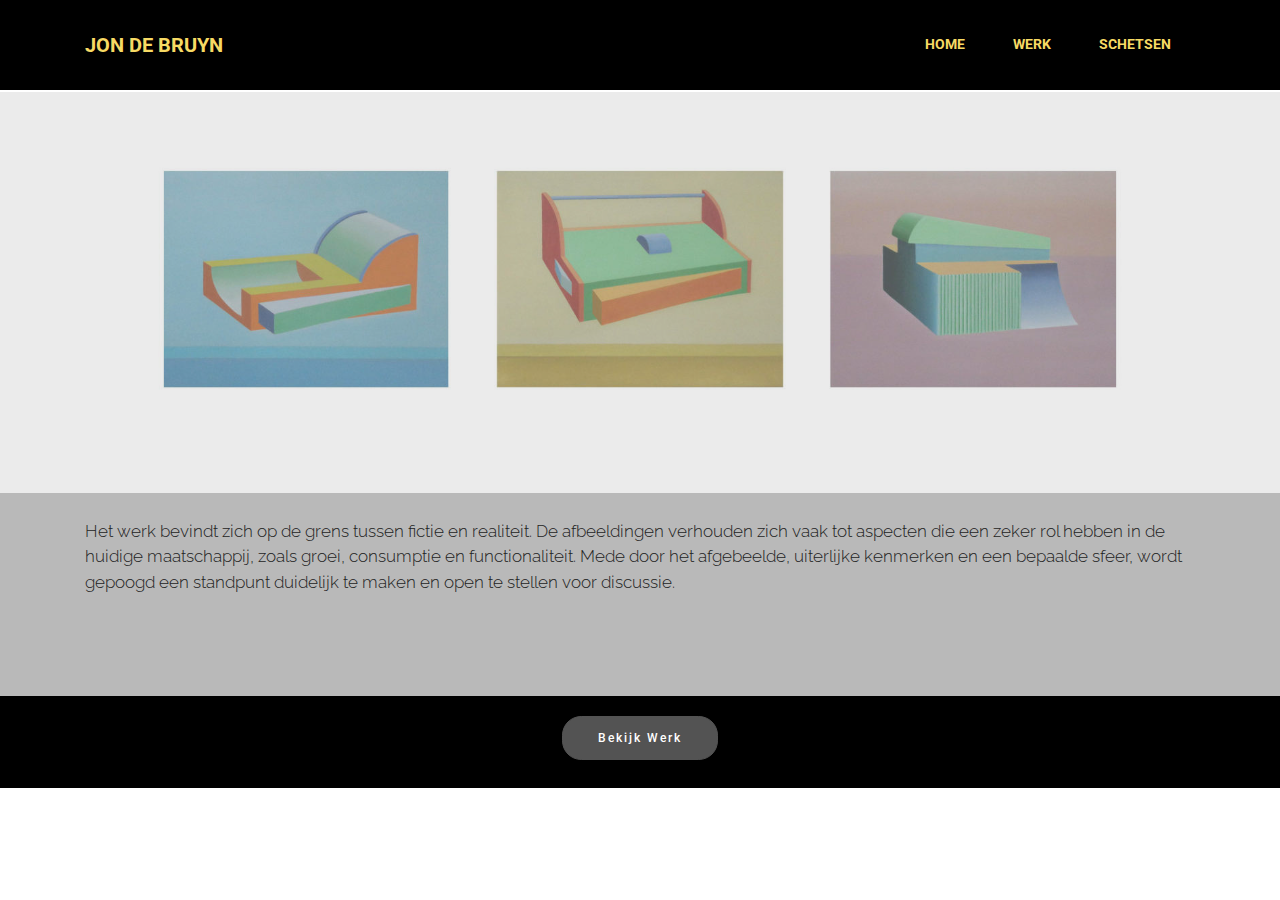
==== commit b29db330: "Versie8" ====
--- a/index.html
+++ b/index.html
@@ -55,7 +55,7 @@
 
 </section>
 
-<section class="engine"><a href="https://mobiri.se/g">build your own website for free</a></section><section class="mbr-section mbr-section__container mbr-after-navbar" id="index-buttons1-0" data-rv-view="2" style="background-color: rgb(255, 255, 255); padding-top: 20px; padding-bottom: 20px;">
+<section class="engine"><a href="https://mobiri.se/a">online site builder</a></section><section class="mbr-section mbr-section__container mbr-after-navbar" id="index-buttons1-0" data-rv-view="2" style="background-color: rgb(255, 255, 255); padding-top: 20px; padding-bottom: 20px;">
 
     <div class="container">
         <div class="row">
@@ -87,7 +87,7 @@
 
     <div class="container">
         <div class="row">
-            <div class="col-xs-12 lead"><p><br></p><p>Het werk bevindt zich op de grens tussen fictie en realiteit. De afbeeldingen verhouden zich vaak tot aspecten die spelen in de maatschappij, zoals groei, consumptie en functionaliteit. Mede door het afgebeelde, uiterlijke kenmerken en een bepaalde sfeer, wordt gepoogd een standpunt duidelijk te maken en open te stellen voor discussie.</p></div>
+            <div class="col-xs-12 lead"><p><br></p><p>Het werk bevindt zich op de grens tussen fictie en realiteit. De afbeeldingen verhouden zich vaak tot aspecten die een zeker rol hebben in de huidige maatschappij, zoals groei, consumptie en functionaliteit. Mede door het afgebeelde, uiterlijke kenmerken en een bepaalde sfeer, wordt gepoogd een standpunt duidelijk te maken en open te stellen voor discussie.</p></div>
         </div>
     </div>
 
